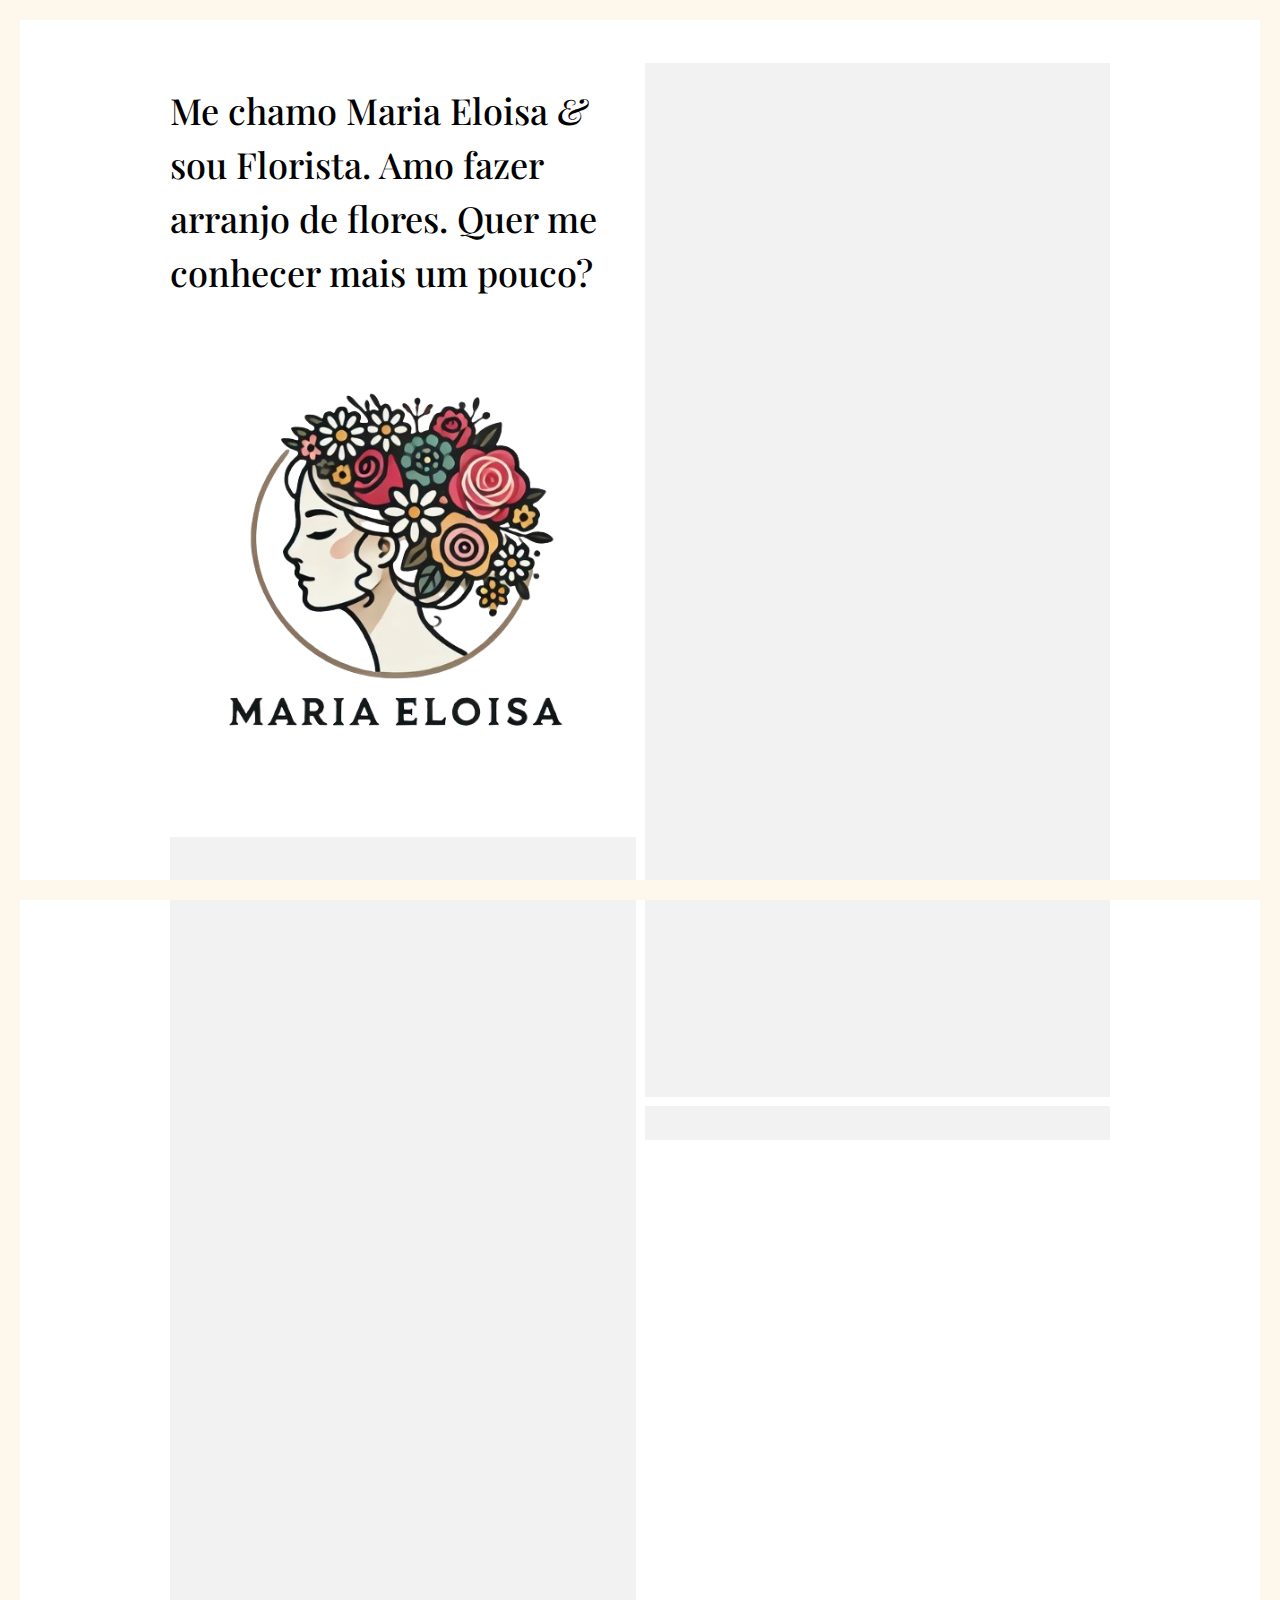
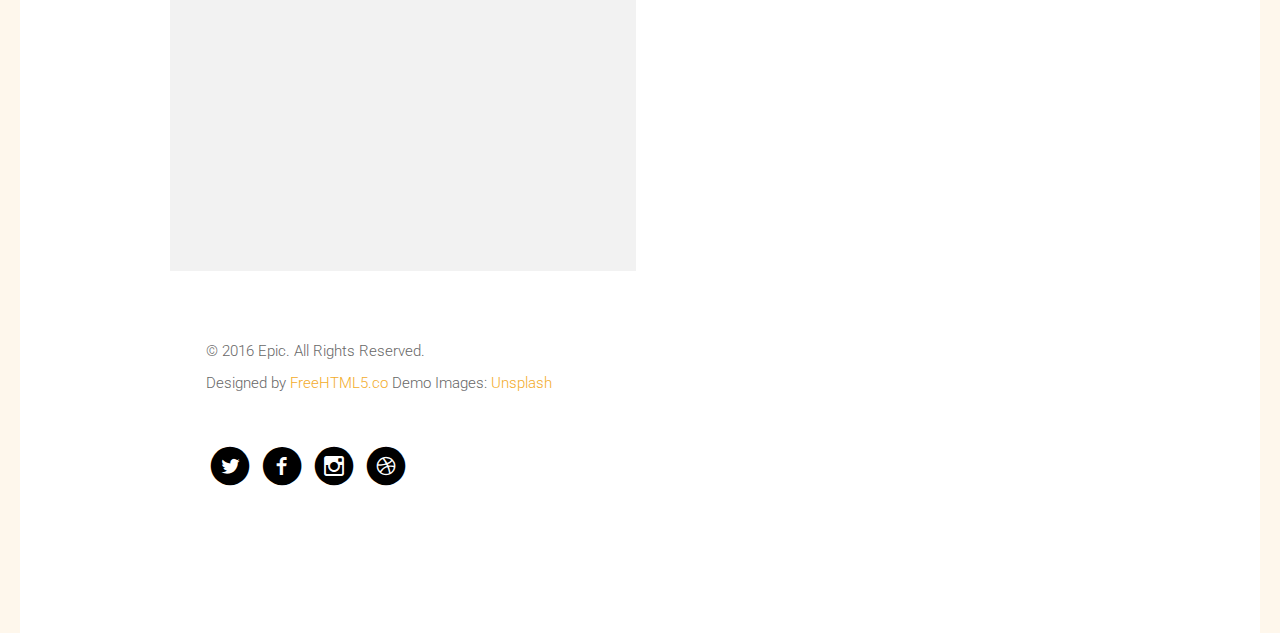
==== index.html @ 2a530ff5 "Projeto Flores - Aluna Maria Eloisa" ====
<!DOCTYPE html>
<!--[if lt IE 7]>      <html class="no-js lt-ie9 lt-ie8 lt-ie7"> <![endif]-->
<!--[if IE 7]>         <html class="no-js lt-ie9 lt-ie8"> <![endif]-->
<!--[if IE 8]>         <html class="no-js lt-ie9"> <![endif]-->
<!--[if gt IE 8]><!-->
<html class="no-js"> <!--<![endif]-->

<head>
	<meta charset="utf-8">
	<meta http-equiv="X-UA-Compatible" content="IE=edge">
	<title>Epic &mdash; Fully Responsive Free HTML5 Bootstrap Website Template by FREEHTML5.co</title>
	<meta name="viewport" content="width=device-width, initial-scale=1">
	<meta name="description" content="Free HTML5 Template by FREEHTML5.CO" />
	<meta name="keywords"
		content="free html5, free template, free bootstrap, website template, html5, css3, mobile first, responsive" />
	<meta name="author" content="FREEHTML5.CO" />

	<!-- 
	//////////////////////////////////////////////////////

	FREE HTML5 TEMPLATE 
	DESIGNED & DEVELOPED by FREEHTML5.CO
		
	Website: 		http://freehtml5.co/
	Email: 			info@freehtml5.co
	Twitter: 		http://twitter.com/fh5co
	Facebook: 		https://www.facebook.com/fh5co

	//////////////////////////////////////////////////////
	 -->

	<!-- Facebook and Twitter integration -->
	<meta property="og:title" content="" />
	<meta property="og:image" content="" />
	<meta property="og:url" content="" />
	<meta property="og:site_name" content="" />
	<meta property="og:description" content="" />
	<meta name="twitter:title" content="" />
	<meta name="twitter:image" content="" />
	<meta name="twitter:url" content="" />
	<meta name="twitter:card" content="" />

	<!-- Place favicon.ico and apple-touch-icon.png in the root directory -->
	<link rel="shortcut icon" href="favicon.ico">
	<!-- Google Fonts -->
	<link href='http://fonts.googleapis.com/css?family=Playfair+Display:400,700,400italic|Roboto:400,300,700'
		rel='stylesheet' type='text/css'>
	<!-- Animate -->
	<link rel="stylesheet" href="css/animate.css">
	<!-- Icomoon -->
	<link rel="stylesheet" href="css/icomoon.css">
	<!-- Bootstrap  -->
	<link rel="stylesheet" href="css/bootstrap.css">
	<!-- Magnific Popup -->
	<link rel="stylesheet" href="css/magnific-popup.css">

	<link rel="stylesheet" href="css/style.css">

	<!-- jQuery -->
	<script src="js/jquery.min.js"></script>
	<!-- jQuery Easing -->
	<script src="js/jquery.easing.1.3.js"></script>
	<!-- Bootstrap -->
	<script src="js/bootstrap.min.js"></script>
	<!-- Waypoints -->
	<script src="js/jquery.waypoints.min.js"></script>
	<!-- Magnific Popup -->
	<script src="js/jquery.magnific-popup.min.js"></script>

	<!-- Main JS -->
	<script src="js/main.js"></script>



	<!-- Modernizr JS -->
	<script src="js/modernizr-2.6.2.min.js"></script>
	<!-- FOR IE9 below -->
	<!--[if lt IE 9]>
	<script src="js/respond.min.js"></script>
	<![endif]-->

</head>

<body>

	<!-- Loader -->
	<div class="fh5co-loader"></div>


	<div id="fh5co-main" role="main">


		<div class="container">

			<div class="fh5co-grid">

				<div class="fh5co-col-1">
					<div class="fh5co-intro padding-right">
						<h1>Me chamo Maria Eloisa <em>&amp;</em> sou Florista. Amo fazer arranjo de flores. Quer me
							conhecer mais um pouco?</h1>
						<div class="LogoEloisa bg-black">
							<img src="images/Logo_Eloisa.png" alt="" srcset="">
						</div>
					</div>
					<div class="fh5co-item">
						<a href="single.html" class="transition animate-box">
							<img src="images/20241031_195140.jpg" alt="Free HTML5 Website Template by FreeHTML5.co">
							<div class="fh5co-item-text-wrap">
								<div class="fh5co-item-text">
									<h2>Flores</h2>
								</div>
							</div>
						</a>
					</div>
					<div id="fh5co-footer" class="padding-left">
						<p><small>&copy; 2016 Epic. All Rights Reserved. <br> Designed by <a href="http://freehtml5.co/"
									target="_blank">FreeHTML5.co</a> Demo Images: <a href="http://unsplash.com/"
									target="_blank">Unsplash</a></small></p>
						<ul class="fh5co-social">
							<li><a href="#"><i class="icon-twitter-with-circle"></i></a></li>
							<li><a href="#"><i class="icon-facebook-with-circle"></i></a></li>
							<li><a href="#"><i class="icon-instagram-with-circle"></i></a></li>
							<li><a href="#"><i class="icon-dribbble-with-circle"></i></a></li>
						</ul>
					</div>
				</div>
				<div class="fh5co-col-2">
					<div class="fh5co-item">
						<a href="about.html" class="transition animate-box">
							<img src="images/20241031_202328.jpg" alt="Free HTML5 Website Template by FreeHTML5.co">
							<div class="fh5co-item-text-wrap">
								<div class="fh5co-item-text">
									<h2>Sobre Mim</h2>
								</div>
							</div>
						</a>
					</div>
					<div class="fh5co-item">
						<a href="single.html" class="transition animate-box">
							<img src="images/20241031_194844.jpg" alt="Free HTML5 Website Template by FreeHTML5.co">
							<div class="fh5co-item-text-wrap">
								<div class="fh5co-item-text">
									<h2>Arranjos</h2>
								</div>
							</div>
						</a>

					</div>
				</div>
			</div>
		</div>

	</div>

</body>

</html>
---- css/icomoon.css ----
@font-face {
    font-family: 'icomoon';
    src:    url('../fonts/icomoon/icomoon.eot?85cwyn');
    src:    url('../fonts/icomoon/icomoon.eot?85cwyn#iefix') format('embedded-opentype'),
        url('../fonts/icomoon/icomoon.ttf?85cwyn') format('truetype'),
        url('../fonts/icomoon/icomoon.woff?85cwyn') format('woff'),
        url('../fonts/icomoon/icomoon.svg?85cwyn#icomoon') format('svg');
    font-weight: normal;
    font-style: normal;
}

[class^="icon-"], [class*=" icon-"] {
    /* use !important to prevent issues with browser extensions that change fonts */
    font-family: 'icomoon' !important;
    speak: none;
    font-style: normal;
    font-weight: normal;
    font-variant: normal;
    text-transform: none;
    line-height: 1;

    /* Better Font Rendering =========== */
    -webkit-font-smoothing: antialiased;
    -moz-osx-font-smoothing: grayscale;
}

.icon-add-to-list:before {
    content: "\e900";
}
.icon-classic-computer:before {
    content: "\e901";
}
.icon-controller-fast-backward:before {
    content: "\e902";
}
.icon-creative-commons-attribution:before {
    content: "\e903";
}
.icon-creative-commons-noderivs:before {
    content: "\e904";
}
.icon-creative-commons-noncommercial-eu:before {
    content: "\e905";
}
.icon-creative-commons-noncommercial-us:before {
    content: "\e906";
}
.icon-creative-commons-public-domain:before {
    content: "\e907";
}
.icon-creative-commons-remix:before {
    content: "\e908";
}
.icon-creative-commons-share:before {
    content: "\e909";
}
.icon-creative-commons-sharealike:before {
    content: "\e90a";
}
.icon-creative-commons:before {
    content: "\e90b";
}
.icon-document-landscape:before {
    content: "\e90c";
}
.icon-remove-user:before {
    content: "\e90d";
}
.icon-warning:before {
    content: "\e90e";
}
.icon-arrow-bold-down:before {
    content: "\e90f";
}
.icon-arrow-bold-left:before {
    content: "\e910";
}
.icon-arrow-bold-right:before {
    content: "\e911";
}
.icon-arrow-bold-up:before {
    content: "\e912";
}
.icon-arrow-down:before {
    content: "\e913";
}
.icon-arrow-left:before {
    content: "\e914";
}
.icon-arrow-long-down:before {
    content: "\e915";
}
.icon-arrow-long-left:before {
    content: "\e916";
}
.icon-arrow-long-right:before {
    content: "\e917";
}
.icon-arrow-long-up:before {
    content: "\e918";
}
.icon-arrow-right:before {
    content: "\e919";
}
.icon-arrow-up:before {
    content: "\e91a";
}
.icon-arrow-with-circle-down:before {
    content: "\e91b";
}
.icon-arrow-with-circle-left:before {
    content: "\e91c";
}
.icon-arrow-with-circle-right:before {
    content: "\e91d";
}
.icon-arrow-with-circle-up:before {
    content: "\e91e";
}
.icon-bookmark:before {
    content: "\e91f";
}
.icon-bookmarks:before {
    content: "\e920";
}
.icon-chevron-down:before {
    content: "\e921";
}
.icon-chevron-left:before {
    content: "\e922";
}
.icon-chevron-right:before {
    content: "\e923";
}
.icon-chevron-small-down:before {
    content: "\e924";
}
.icon-chevron-small-left:before {
    content: "\e925";
}
.icon-chevron-small-right:before {
    content: "\e926";
}
.icon-chevron-small-up:before {
    content: "\e927";
}
.icon-chevron-thin-down:before {
    content: "\e928";
}
.icon-chevron-thin-left:before {
    content: "\e929";
}
.icon-chevron-thin-right:before {
    content: "\e92a";
}
.icon-chevron-thin-up:before {
    content: "\e92b";
}
.icon-chevron-up:before {
    content: "\e92c";
}
.icon-chevron-with-circle-down:before {
    content: "\e92d";
}
.icon-chevron-with-circle-left:before {
    content: "\e92e";
}
.icon-chevron-with-circle-right:before {
    content: "\e92f";
}
.icon-chevron-with-circle-up:before {
    content: "\e930";
}
.icon-cloud:before {
    content: "\e931";
}
.icon-controller-fast-forward:before {
    content: "\e932";
}
.icon-controller-jump-to-start:before {
    content: "\e933";
}
.icon-controller-next:before {
    content: "\e934";
}
.icon-controller-paus:before {
    content: "\e935";
}
.icon-controller-play:before {
    content: "\e936";
}
.icon-controller-record:before {
    content: "\e937";
}
.icon-controller-stop:before {
    content: "\e938";
}
.icon-controller-volume:before {
    content: "\e939";
}
.icon-dot-single:before {
    content: "\e93a";
}
.icon-dots-three-horizontal:before {
    content: "\e93b";
}
.icon-dots-three-vertical:before {
    content: "\e93c";
}
.icon-dots-two-horizontal:before {
    content: "\e93d";
}
.icon-dots-two-vertical:before {
    content: "\e93e";
}
.icon-download:before {
    content: "\e93f";
}
.icon-emoji-flirt:before {
    content: "\e940";
}
.icon-flow-branch:before {
    content: "\e941";
}
.icon-flow-cascade:before {
    content: "\e942";
}
.icon-flow-line:before {
    content: "\e943";
}
.icon-flow-parallel:before {
    content: "\e944";
}
.icon-flow-tree:before {
    content: "\e945";
}
.icon-install:before {
    content: "\e946";
}
.icon-layers:before {
    content: "\e947";
}
.icon-open-book:before {
    content: "\e948";
}
.icon-resize-100:before {
    content: "\e949";
}
.icon-resize-full-screen:before {
    content: "\e94a";
}
.icon-save:before {
    content: "\e94b";
}
.icon-select-arrows:before {
    content: "\e94c";
}
.icon-sound-mute:before {
    content: "\e94d";
}
.icon-sound:before {
    content: "\e94e";
}
.icon-trash:before {
    content: "\e94f";
}
.icon-triangle-down:before {
    content: "\e950";
}
.icon-triangle-left:before {
    content: "\e951";
}
.icon-triangle-right:before {
    content: "\e952";
}
.icon-triangle-up:before {
    content: "\e953";
}
.icon-uninstall:before {
    content: "\e954";
}
.icon-upload-to-cloud:before {
    content: "\e955";
}
.icon-upload:before {
    content: "\e956";
}
.icon-add-user:before {
    content: "\e957";
}
.icon-address:before {
    content: "\e958";
}
.icon-adjust:before {
    content: "\e959";
}
.icon-air:before {
    content: "\e95a";
}
.icon-aircraft-landing:before {
    content: "\e95b";
}
.icon-aircraft-take-off:before {
    content: "\e95c";
}
.icon-aircraft:before {
    content: "\e95d";
}
.icon-align-bottom:before {
    content: "\e95e";
}
.icon-align-horizontal-middle:before {
    content: "\e95f";
}
.icon-align-left:before {
    content: "\e960";
}
.icon-align-right:before {
    content: "\e961";
}
.icon-align-top:before {
    content: "\e962";
}
.icon-align-vertical-middle:before {
    content: "\e963";
}
.icon-archive:before {
    content: "\e964";
}
.icon-area-graph:before {
    content: "\e965";
}
.icon-attachment:before {
    content: "\e966";
}
.icon-awareness-ribbon:before {
    content: "\e967";
}
.icon-back-in-time:before {
    content: "\e968";
}
.icon-back:before {
    content: "\e969";
}
.icon-bar-graph:before {
    content: "\e96a";
}
.icon-battery:before {
    content: "\e96b";
}
.icon-beamed-note:before {
    content: "\e96c";
}
.icon-bell:before {
    content: "\e96d";
}
.icon-blackboard:before {
    content: "\e96e";
}
.icon-block:before {
    content: "\e96f";
}
.icon-book:before {
    content: "\e970";
}
.icon-bowl:before {
    content: "\e971";
}
.icon-box:before {
    content: "\e972";
}
.icon-briefcase:before {
    content: "\e973";
}
.icon-browser:before {
    content: "\e974";
}
.icon-brush:before {
    content: "\e975";
}
.icon-bucket:before {
    content: "\e976";
}
.icon-cake:before {
    content: "\e977";
}
.icon-calculator:before {
    content: "\e978";
}
.icon-calendar:before {
    content: "\e979";
}
.icon-camera:before {
    content: "\e97a";
}
.icon-ccw:before {
    content: "\e97b";
}
.icon-chat:before {
    content: "\e97c";
}
.icon-check:before {
    content: "\e97d";
}
.icon-circle-with-cross:before {
    content: "\e97e";
}
.icon-circle-with-minus:before {
    content: "\e97f";
}
.icon-circle-with-plus:before {
    content: "\e980";
}
.icon-circle:before {
    content: "\e981";
}
.icon-circular-graph:before {
    content: "\e982";
}
.icon-clapperboard:before {
    content: "\e983";
}
.icon-clipboard:before {
    content: "\e984";
}
.icon-clock:before {
    content: "\e985";
}
.icon-code:before {
    content: "\e986";
}
.icon-cog:before {
    content: "\e987";
}
.icon-colours:before {
    content: "\e988";
}
.icon-compass:before {
    content: "\e989";
}
.icon-copy:before {
    content: "\e98a";
}
.icon-credit-card:before {
    content: "\e98b";
}
.icon-credit:before {
    content: "\e98c";
}
.icon-cross:before {
    content: "\e98d";
}
.icon-cup:before {
    content: "\e98e";
}
.icon-cw:before {
    content: "\e98f";
}
.icon-cycle:before {
    content: "\e990";
}
.icon-database:before {
    content: "\e991";
}
.icon-dial-pad:before {
    content: "\e992";
}
.icon-direction:before {
    content: "\e993";
}
.icon-document:before {
    content: "\e994";
}
.icon-documents:before {
    content: "\e995";
}
.icon-drink:before {
    content: "\e996";
}
.icon-drive:before {
    content: "\e997";
}
.icon-drop:before {
    content: "\e998";
}
.icon-edit:before {
    content: "\e999";
}
.icon-email:before {
    content: "\e99a";
}
.icon-emoji-happy:before {
    content: "\e99b";
}
.icon-emoji-neutral:before {
    content: "\e99c";
}
.icon-emoji-sad:before {
    content: "\e99d";
}
.icon-erase:before {
    content: "\e99e";
}
.icon-eraser:before {
    content: "\e99f";
}
.icon-export:before {
    content: "\e9a0";
}
.icon-eye:before {
    content: "\e9a1";
}
.icon-feather:before {
    content: "\e9a2";
}
.icon-flag:before {
    content: "\e9a3";
}
.icon-flash:before {
    content: "\e9a4";
}
.icon-flashlight:before {
    content: "\e9a5";
}
.icon-flat-brush:before {
    content: "\e9a6";
}
.icon-folder-images:before {
    content: "\e9a7";
}
.icon-folder-music:before {
    content: "\e9a8";
}
.icon-folder-video:before {
    content: "\e9a9";
}
.icon-folder:before {
    content: "\e9aa";
}
.icon-forward:before {
    content: "\e9ab";
}
.icon-funnel:before {
    content: "\e9ac";
}
.icon-game-controller:before {
    content: "\e9ad";
}
.icon-gauge:before {
    content: "\e9ae";
}
.icon-globe:before {
    content: "\e9af";
}
.icon-graduation-cap:before {
    content: "\e9b0";
}
.icon-grid:before {
    content: "\e9b1";
}
.icon-hair-cross:before {
    content: "\e9b2";
}
.icon-hand:before {
    content: "\e9b3";
}
.icon-heart-outlined:before {
    content: "\e9b4";
}
.icon-heart:before {
    content: "\e9b5";
}
.icon-help-with-circle:before {
    content: "\e9b6";
}
.icon-help:before {
    content: "\e9b7";
}
.icon-home:before {
    content: "\e9b8";
}
.icon-hour-glass:before {
    content: "\e9b9";
}
.icon-image-inverted:before {
    content: "\e9ba";
}
.icon-image:before {
    content: "\e9bb";
}
.icon-images:before {
    content: "\e9bc";
}
.icon-inbox:before {
    content: "\e9bd";
}
.icon-infinity:before {
    content: "\e9be";
}
.icon-info-with-circle:before {
    content: "\e9bf";
}
.icon-info:before {
    content: "\e9c0";
}
.icon-key:before {
    content: "\e9c1";
}
.icon-keyboard:before {
    content: "\e9c2";
}
.icon-lab-flask:before {
    content: "\e9c3";
}
.icon-landline:before {
    content: "\e9c4";
}
.icon-language:before {
    content: "\e9c5";
}
.icon-laptop:before {
    content: "\e9c6";
}
.icon-leaf:before {
    content: "\e9c7";
}
.icon-level-down:before {
    content: "\e9c8";
}
.icon-level-up:before {
    content: "\e9c9";
}
.icon-lifebuoy:before {
    content: "\e9ca";
}
.icon-light-bulb:before {
    content: "\e9cb";
}
.icon-light-down:before {
    content: "\e9cc";
}
.icon-light-up:before {
    content: "\e9cd";
}
.icon-line-graph:before {
    content: "\e9ce";
}
.icon-link:before {
    content: "\e9cf";
}
.icon-list:before {
    content: "\e9d0";
}
.icon-location-pin:before {
    content: "\e9d1";
}
.icon-location:before {
    content: "\e9d2";
}
.icon-lock-open:before {
    content: "\e9d3";
}
.icon-lock:before {
    content: "\e9d4";
}
.icon-log-out:before {
    content: "\e9d5";
}
.icon-login:before {
    content: "\e9d6";
}
.icon-loop:before {
    content: "\e9d7";
}
.icon-magnet:before {
    content: "\e9d8";
}
.icon-magnifying-glass:before {
    content: "\e9d9";
}
.icon-mail:before {
    content: "\e9da";
}
.icon-man:before {
    content: "\e9db";
}
.icon-map:before {
    content: "\e9dc";
}
.icon-mask:before {
    content: "\e9dd";
}
.icon-medal:before {
    content: "\e9de";
}
.icon-megaphone:before {
    content: "\e9df";
}
.icon-menu:before {
    content: "\e9e0";
}
.icon-message:before {
    content: "\e9e1";
}
.icon-mic:before {
    content: "\e9e2";
}
.icon-minus:before {
    content: "\e9e3";
}
.icon-mobile:before {
    content: "\e9e4";
}
.icon-modern-mic:before {
    content: "\e9e5";
}
.icon-moon:before {
    content: "\e9e6";
}
.icon-mouse:before {
    content: "\e9e7";
}
.icon-music:before {
    content: "\e9e8";
}
.icon-network:before {
    content: "\e9e9";
}
.icon-new-message:before {
    content: "\e9ea";
}
.icon-new:before {
    content: "\e9eb";
}
.icon-news:before {
    content: "\e9ec";
}
.icon-note:before {
    content: "\e9ed";
}
.icon-notification:before {
    content: "\e9ee";
}
.icon-old-mobile:before {
    content: "\e9ef";
}
.icon-old-phone:before {
    content: "\e9f0";
}
.icon-palette:before {
    content: "\e9f1";
}
.icon-paper-plane:before {
    content: "\e9f2";
}
.icon-pencil:before {
    content: "\e9f3";
}
.icon-phone:before {
    content: "\e9f4";
}
.icon-pie-chart:before {
    content: "\e9f5";
}
.icon-pin:before {
    content: "\e9f6";
}
.icon-plus:before {
    content: "\e9f7";
}
.icon-popup:before {
    content: "\e9f8";
}
.icon-power-plug:before {
    content: "\e9f9";
}
.icon-price-ribbon:before {
    content: "\e9fa";
}
.icon-price-tag:before {
    content: "\e9fb";
}
.icon-print:before {
    content: "\e9fc";
}
.icon-progress-empty:before {
    content: "\e9fd";
}
.icon-progress-full:before {
    content: "\e9fe";
}
.icon-progress-one:before {
    content: "\e9ff";
}
.icon-progress-two:before {
    content: "\ea00";
}
.icon-publish:before {
    content: "\ea01";
}
.icon-quote:before {
    content: "\ea02";
}
.icon-radio:before {
    content: "\ea03";
}
.icon-reply-all:before {
    content: "\ea04";
}
.icon-reply:before {
    content: "\ea05";
}
.icon-retweet:before {
    content: "\ea06";
}
.icon-rocket:before {
    content: "\ea07";
}
.icon-round-brush:before {
    content: "\ea08";
}
.icon-rss:before {
    content: "\ea09";
}
.icon-ruler:before {
    content: "\ea0a";
}
.icon-scissors:before {
    content: "\ea0b";
}
.icon-share-alternitive:before {
    content: "\ea0c";
}
.icon-share:before {
    content: "\ea0d";
}
.icon-shareable:before {
    content: "\ea0e";
}
.icon-shield:before {
    content: "\ea0f";
}
.icon-shop:before {
    content: "\ea10";
}
.icon-shopping-bag:before {
    content: "\ea11";
}
.icon-shopping-basket:before {
    content: "\ea12";
}
.icon-shopping-cart:before {
    content: "\ea13";
}
.icon-shuffle:before {
    content: "\ea14";
}
.icon-signal:before {
    content: "\ea15";
}
.icon-sound-mix:before {
    content: "\ea16";
}
.icon-sports-club:before {
    content: "\ea17";
}
.icon-spreadsheet:before {
    content: "\ea18";
}
.icon-squared-cross:before {
    content: "\ea19";
}
.icon-squared-minus:before {
    content: "\ea1a";
}
.icon-squared-plus:before {
    content: "\ea1b";
}
.icon-star-outlined:before {
    content: "\ea1c";
}
.icon-star:before {
    content: "\ea1d";
}
.icon-stopwatch:before {
    content: "\ea1e";
}
.icon-suitcase:before {
    content: "\ea1f";
}
.icon-swap:before {
    content: "\ea20";
}
.icon-sweden:before {
    content: "\ea21";
}
.icon-switch:before {
    content: "\ea22";
}
.icon-tablet:before {
    content: "\ea23";
}
.icon-tag:before {
    content: "\ea24";
}
.icon-text-document-inverted:before {
    content: "\ea25";
}
.icon-text-document:before {
    content: "\ea26";
}
.icon-text:before {
    content: "\ea27";
}
.icon-thermometer:before {
    content: "\ea28";
}
.icon-thumbs-down:before {
    content: "\ea29";
}
.icon-thumbs-up:before {
    content: "\ea2a";
}
.icon-thunder-cloud:before {
    content: "\ea2b";
}
.icon-ticket:before {
    content: "\ea2c";
}
.icon-time-slot:before {
    content: "\ea2d";
}
.icon-tools:before {
    content: "\ea2e";
}
.icon-traffic-cone:before {
    content: "\ea2f";
}
.icon-tree:before {
    content: "\ea30";
}
.icon-trophy:before {
    content: "\ea31";
}
.icon-tv:before {
    content: "\ea32";
}
.icon-typing:before {
    content: "\ea33";
}
.icon-unread:before {
    content: "\ea34";
}
.icon-untag:before {
    content: "\ea35";
}
.icon-user:before {
    content: "\ea36";
}
.icon-users:before {
    content: "\ea37";
}
.icon-v-card:before {
    content: "\ea38";
}
.icon-video:before {
    content: "\ea39";
}
.icon-vinyl:before {
    content: "\ea3a";
}
.icon-voicemail:before {
    content: "\ea3b";
}
.icon-wallet:before {
    content: "\ea3c";
}
.icon-water:before {
    content: "\ea3d";
}
.icon-px-with-circle:before {
    content: "\ea3e";
}
.icon-px:before {
    content: "\ea3f";
}
.icon-basecamp:before {
    content: "\ea40";
}
.icon-behance:before {
    content: "\ea41";
}
.icon-creative-cloud:before {
    content: "\ea42";
}
.icon-dropbox:before {
    content: "\ea43";
}
.icon-evernote:before {
    content: "\ea44";
}
.icon-flattr:before {
    content: "\ea45";
}
.icon-foursquare:before {
    content: "\ea46";
}
.icon-google-drive:before {
    content: "\ea47";
}
.icon-google-hangouts:before {
    content: "\ea48";
}
.icon-grooveshark:before {
    content: "\ea49";
}
.icon-icloud:before {
    content: "\ea4a";
}
.icon-mixi:before {
    content: "\ea4b";
}
.icon-onedrive:before {
    content: "\ea4c";
}
.icon-paypal:before {
    content: "\ea4d";
}
.icon-picasa:before {
    content: "\ea4e";
}
.icon-qq:before {
    content: "\ea4f";
}
.icon-rdio-with-circle:before {
    content: "\ea50";
}
.icon-renren:before {
    content: "\ea51";
}
.icon-scribd:before {
    content: "\ea52";
}
.icon-sina-weibo:before {
    content: "\ea53";
}
.icon-skype-with-circle:before {
    content: "\ea54";
}
.icon-skype:before {
    content: "\ea55";
}
.icon-slideshare:before {
    content: "\ea56";
}
.icon-smashing:before {
    content: "\ea57";
}
.icon-soundcloud:before {
    content: "\ea58";
}
.icon-spotify-with-circle:before {
    content: "\ea59";
}
.icon-spotify:before {
    content: "\ea5a";
}
.icon-swarm:before {
    content: "\ea5b";
}
.icon-vine-with-circle:before {
    content: "\ea5c";
}
.icon-vine:before {
    content: "\ea5d";
}
.icon-vk-alternitive:before {
    content: "\ea5e";
}
.icon-vk-with-circle:before {
    content: "\ea5f";
}
.icon-vk:before {
    content: "\ea60";
}
.icon-xing-with-circle:before {
    content: "\ea61";
}
.icon-xing:before {
    content: "\ea62";
}
.icon-yelp:before {
    content: "\ea63";
}
.icon-dribbble-with-circle:before {
    content: "\ea64";
}
.icon-dribbble:before {
    content: "\ea65";
}
.icon-facebook-with-circle:before {
    content: "\ea66";
}
.icon-facebook:before {
    content: "\ea67";
}
.icon-flickr-with-circle:before {
    content: "\ea68";
}
.icon-flickr:before {
    content: "\ea69";
}
.icon-github-with-circle:before {
    content: "\ea6a";
}
.icon-github:before {
    content: "\ea6b";
}
.icon-google-with-circle:before {
    content: "\ea6c";
}
.icon-google:before {
    content: "\ea6d";
}
.icon-instagram-with-circle:before {
    content: "\ea6e";
}
.icon-instagram:before {
    content: "\ea6f";
}
.icon-lastfm-with-circle:before {
    content: "\ea70";
}
.icon-lastfm:before {
    content: "\ea71";
}
.icon-linkedin-with-circle:before {
    content: "\ea72";
}
.icon-linkedin:before {
    content: "\ea73";
}
.icon-pinterest-with-circle:before {
    content: "\ea74";
}
.icon-pinterest:before {
    content: "\ea75";
}
.icon-rdio:before {
    content: "\ea76";
}
.icon-stumbleupon-with-circle:before {
    content: "\ea77";
}
.icon-stumbleupon:before {
    content: "\ea78";
}
.icon-tumblr-with-circle:before {
    content: "\ea79";
}
.icon-tumblr:before {
    content: "\ea7a";
}
.icon-twitter-with-circle:before {
    content: "\ea7b";
}
.icon-twitter:before {
    content: "\ea7c";
}
.icon-vimeo-with-circle:before {
    content: "\ea7d";
}
.icon-vimeo:before {
    content: "\ea7e";
}
.icon-youtube-with-circle:before {
    content: "\ea7f";
}
.icon-youtube:before {
    content: "\ea80";
}
.icon-eye3:before {
    content: "\e000";
}
.icon-paper-clip:before {
    content: "\e001";
}
.icon-mail2:before {
    content: "\e002";
}
.icon-toggle:before {
    content: "\e003";
}
.icon-layout:before {
    content: "\e004";
}
.icon-link2:before {
    content: "\e005";
}
.icon-bell3:before {
    content: "\e006";
}
.icon-lock2:before {
    content: "\e007";
}
.icon-unlock:before {
    content: "\e008";
}
.icon-ribbon:before {
    content: "\e009";
}
.icon-image3:before {
    content: "\e010";
}
.icon-signal2:before {
    content: "\e011";
}
.icon-target2:before {
    content: "\e012";
}
.icon-clipboard2:before {
    content: "\e013";
}
.icon-clock3:before {
    content: "\e014";
}
.icon-watch:before {
    content: "\e015";
}
.icon-air-play:before {
    content: "\e016";
}
.icon-camera3:before {
    content: "\e017";
}
.icon-video2:before {
    content: "\e018";
}
.icon-disc:before {
    content: "\e019";
}
.icon-printer2:before {
    content: "\e020";
}
.icon-monitor2:before {
    content: "\e021";
}
.icon-server:before {
    content: "\e022";
}
.icon-cog3:before {
    content: "\e023";
}
.icon-heart3:before {
    content: "\e024";
}
.icon-paragraph:before {
    content: "\e025";
}
.icon-align-justify:before {
    content: "\e026";
}
.icon-align-left2:before {
    content: "\e027";
}
.icon-align-center:before {
    content: "\e028";
}
.icon-align-right2:before {
    content: "\e029";
}
.icon-book3:before {
    content: "\e030";
}
.icon-layers2:before {
    content: "\e031";
}
.icon-stack:before {
    content: "\e032";
}
.icon-stack-2:before {
    content: "\e033";
}
.icon-paper:before {
    content: "\e034";
}
.icon-paper-stack:before {
    content: "\e035";
}
.icon-search2:before {
    content: "\e036";
}
.icon-zoom-in:before {
    content: "\e037";
}
.icon-zoom-out:before {
    content: "\e038";
}
.icon-reply3:before {
    content: "\e039";
}
.icon-circle-plus:before {
    content: "\e040";
}
.icon-circle-minus:before {
    content: "\e041";
}
.icon-circle-check:before {
    content: "\e042";
}
.icon-circle-cross:before {
    content: "\e043";
}
.icon-square-plus:before {
    content: "\e044";
}
.icon-square-minus:before {
    content: "\e045";
}
.icon-square-check:before {
    content: "\e046";
}
.icon-square-cross:before {
    content: "\e047";
}
.icon-microphone2:before {
    content: "\e048";
}
.icon-record:before {
    content: "\e049";
}
.icon-skip-back:before {
    content: "\e050";
}
.icon-rewind:before {
    content: "\e051";
}
.icon-play2:before {
    content: "\e052";
}
.icon-pause:before {
    content: "\e053";
}
.icon-stop:before {
    content: "\e054";
}
.icon-fast-forward2:before {
    content: "\e055";
}
.icon-skip-forward:before {
    content: "\e056";
}
.icon-shuffle2:before {
    content: "\e057";
}
.icon-repeat:before {
    content: "\e058";
}
.icon-folder3:before {
    content: "\e059";
}
.icon-umbrella:before {
    content: "\e060";
}
.icon-moon3:before {
    content: "\e061";
}
.icon-thermometer2:before {
    content: "\e062";
}
.icon-drop2:before {
    content: "\e063";
}
.icon-sun2:before {
    content: "\e064";
}
.icon-cloud3:before {
    content: "\e065";
}
.icon-cloud-upload:before {
    content: "\e066";
}
.icon-cloud-download:before {
    content: "\e067";
}
.icon-upload3:before {
    content: "\e068";
}
.icon-download3:before {
    content: "\e069";
}
.icon-location3:before {
    content: "\e070";
}
.icon-location-2:before {
    content: "\e071";
}
.icon-map2:before {
    content: "\e072";
}
.icon-battery2:before {
    content: "\e073";
}
.icon-head:before {
    content: "\e074";
}
.icon-briefcase2:before {
    content: "\e075";
}
.icon-speech-bubble:before {
    content: "\e076";
}
.icon-anchor:before {
    content: "\e077";
}
.icon-globe2:before {
    content: "\e078";
}
.icon-box3:before {
    content: "\e079";
}
.icon-reload:before {
    content: "\e080";
}
.icon-share2:before {
    content: "\e081";
}
.icon-marquee:before {
    content: "\e082";
}
.icon-marquee-plus:before {
    content: "\e083";
}
.icon-marquee-minus:before {
    content: "\e084";
}
.icon-tag3:before {
    content: "\e085";
}
.icon-power:before {
    content: "\e086";
}
.icon-command:before {
    content: "\e087";
}
.icon-alt:before {
    content: "\e088";
}
.icon-esc:before {
    content: "\e089";
}
.icon-bar-graph2:before {
    content: "\e090";
}
.icon-bar-graph-2:before {
    content: "\e091";
}
.icon-pie-graph:before {
    content: "\e092";
}
.icon-star2:before {
    content: "\e093";
}
.icon-arrow-left2:before {
    content: "\e094";
}
.icon-arrow-right2:before {
    content: "\e095";
}
.icon-arrow-up2:before {
    content: "\e096";
}
.icon-arrow-down2:before {
    content: "\e097";
}
.icon-volume:before {
    content: "\e098";
}
.icon-mute:before {
    content: "\e099";
}
.icon-content-right:before {
    content: "\e100";
}
.icon-content-left:before {
    content: "\e101";
}
.icon-grid2:before {
    content: "\e102";
}
.icon-grid-2:before {
    content: "\e103";
}
.icon-columns:before {
    content: "\e104";
}
.icon-loader:before {
    content: "\e105";
}
.icon-bag:before {
    content: "\e106";
}
.icon-ban:before {
    content: "\e107";
}
.icon-flag3:before {
    content: "\e108";
}
.icon-trash3:before {
    content: "\e109";
}
.icon-expand:before {
    content: "\e110";
}
.icon-contract:before {
    content: "\e111";
}
.icon-maximize:before {
    content: "\e112";
}
.icon-minimize:before {
    content: "\e113";
}
.icon-plus3:before {
    content: "\e114";
}
.icon-minus2:before {
    content: "\e115";
}
.icon-check2:before {
    content: "\e116";
}
.icon-cross3:before {
    content: "\e117";
}
.icon-move:before {
    content: "\e118";
}
.icon-delete:before {
    content: "\e119";
}
.icon-menu2:before {
    content: "\e120";
}
.icon-archive2:before {
    content: "\e121";
}
.icon-inbox2:before {
    content: "\e122";
}
.icon-outbox:before {
    content: "\e123";
}
.icon-file:before {
    content: "\e124";
}
.icon-file-add:before {
    content: "\e125";
}
.icon-file-subtract:before {
    content: "\e126";
}
.icon-help2:before {
    content: "\e127";
}
.icon-open:before {
    content: "\e128";
}
.icon-ellipsis:before {
    content: "\e129";
}
---- css/style.css ----
@font-face {
  font-family: 'icomoon';
  src: url("../fonts/icomoon/icomoon.eot?srf3rx");
  src: url("../fonts/icomoon/icomoon.eot?srf3rx#iefix") format("embedded-opentype"), url("../fonts/icomoon/icomoon.ttf?srf3rx") format("truetype"), url("../fonts/icomoon/icomoon.woff?srf3rx") format("woff"), url("../fonts/icomoon/icomoon.svg?srf3rx#icomoon") format("svg");
  font-weight: normal;
  font-style: normal;
}
html, body {
  background: #fff;
}

body {
  font-family: "Roboto", arial, sans-serif;
  font-size: 18px;
  font-weight: 300;
  line-height: 1.8;
  color: #676767;
}
body.fh5co-overflow {
  overflow-x: auto;
}

body:before, body:after {
  content: "";
  position: fixed;
  background: #fef7ec;
  left: 0;
  right: 0;
  height: 20px;
  z-index: 1002;
}
@media screen and (max-width: 768px) {
  body:before, body:after {
    display: none;
  }
}

body:before {
  top: 0;
}

body:after {
  bottom: 0;
}

body {
  border-left: 20px solid #fef7ec;
  border-right: 20px solid #fef7ec;
}
@media screen and (max-width: 768px) {
  body {
    border-left: 0;
    border-right: 0;
  }
}

::-webkit-selection {
  color: #fff;
  background: #f7c873;
}

::-moz-selection {
  color: #fff;
  background: #f7c873;
}

::selection {
  color: #fff;
  background: #f7c873;
}

a {
  color: #f7c873;
  -webkit-transition: 0.5s;
  -o-transition: 0.5s;
  transition: 0.5s;
  color: #f3ac2b;
}
a:hover, a:focus, a:active {
  color: #de930d;
  outline: none;
  text-decoration: none;
}

h1, h2, h3, h4, h5, h6 {
  font-family: "Playfair Display", times, serif;
  color: #000;
  margin-bottom: 1.5em;
  clear: both;
}

p {
  margin-bottom: 2em;
}

.btn {
  margin-right: 4px;
  margin-bottom: 4px;
  font-family: "Playfair Display", times, serif;
  font-size: 12px;
  letter-spacing: 2px;
  text-transform: uppercase;
  font-weight: 700;
  -webkit-border-radius: 4px;
  -moz-border-radius: 4px;
  -ms-border-radius: 4px;
  border-radius: 4px;
  -webkit-transition: 0.5s;
  -o-transition: 0.5s;
  transition: 0.5s;
}
.btn.btn-md {
  padding: 10px 20px !important;
}
.btn.btn-lg {
  padding: 18px 36px !important;
}
.btn:hover, .btn:active, .btn:focus {
  box-shadow: none !important;
  outline: none !important;
}

.btn-primary {
  background: #f7c873;
  color: #fff;
  border: 2px solid #f7c873;
}
.btn-primary:hover, .btn-primary:focus, .btn-primary:active {
  background: #f6bf5b !important;
  border-color: #f6bf5b !important;
}
.btn-primary.btn-outline {
  background: transparent;
  color: #f7c873;
  border: 2px solid #f7c873;
}
.btn-primary.btn-outline:hover, .btn-primary.btn-outline:focus, .btn-primary.btn-outline:active {
  background: #f7c873;
  color: #fff;
}

.btn-success {
  background: #58ca7e;
  color: #fff;
  border: 2px solid #58ca7e;
}
.btn-success:hover, .btn-success:focus, .btn-success:active {
  background: #45c46f !important;
  border-color: #45c46f !important;
}
.btn-success.btn-outline {
  background: transparent;
  color: #58ca7e;
  border: 2px solid #58ca7e;
}
.btn-success.btn-outline:hover, .btn-success.btn-outline:focus, .btn-success.btn-outline:active {
  background: #58ca7e;
  color: #fff;
}

.btn-info {
  background: #1784fb;
  color: #fff;
  border: 2px solid #1784fb;
}
.btn-info:hover, .btn-info:focus, .btn-info:active {
  background: #0477f4 !important;
  border-color: #0477f4 !important;
}
.btn-info.btn-outline {
  background: transparent;
  color: #1784fb;
  border: 2px solid #1784fb;
}
.btn-info.btn-outline:hover, .btn-info.btn-outline:focus, .btn-info.btn-outline:active {
  background: #1784fb;
  color: #fff;
}

.btn-warning {
  background: #fed330;
  color: #fff;
  border: 2px solid #fed330;
}
.btn-warning:hover, .btn-warning:focus, .btn-warning:active {
  background: #fece17 !important;
  border-color: #fece17 !important;
}
.btn-warning.btn-outline {
  background: transparent;
  color: #fed330;
  border: 2px solid #fed330;
}
.btn-warning.btn-outline:hover, .btn-warning.btn-outline:focus, .btn-warning.btn-outline:active {
  background: #fed330;
  color: #fff;
}

.btn-danger {
  background: #fb4f59;
  color: #fff;
  border: 2px solid #fb4f59;
}
.btn-danger:hover, .btn-danger:focus, .btn-danger:active {
  background: #fa3641 !important;
  border-color: #fa3641 !important;
}
.btn-danger.btn-outline {
  background: transparent;
  color: #fb4f59;
  border: 2px solid #fb4f59;
}
.btn-danger.btn-outline:hover, .btn-danger.btn-outline:focus, .btn-danger.btn-outline:active {
  background: #fb4f59;
  color: #fff;
}

.btn-outline {
  background: none;
  border: 2px solid gray;
  font-size: 12px;
  letter-spacing: 2px;
  text-transform: uppercase;
  -webkit-transition: 0.3s;
  -o-transition: 0.3s;
  transition: 0.3s;
}
.btn-outline:hover, .btn-outline:focus, .btn-outline:active {
  box-shadow: none;
}

.form-control {
  box-shadow: none;
  background: transparent;
  border: 2px solid rgba(0, 0, 0, 0.1);
  height: 54px;
  font-size: 18px;
  font-weight: 300;
}
.form-control:active, .form-control:focus {
  outline: none;
  box-shadow: none;
  border-color: #f7c873;
}

#fh5co-logo {
  padding-top: 3.5em;
  text-align: center;
}
#fh5co-logo > a {
  position: relative;
  display: block;
  font-size: 50px;
  text-align: center;
  width: 200px;
  margin: 0 auto;
  height: 50px;
}
#fh5co-logo > a i, #fh5co-logo > a em {
  position: absolute;
  top: 0;
  left: 0;
  width: 200px;
  text-align: center;
  display: block;
  -webkit-transition: 0.5s;
  -o-transition: 0.5s;
  transition: 0.5s;
}
#fh5co-logo > a em {
  opacity: 0;
  visibility: hidden;
  font-size: 26px;
  top: 2px;
  font-family: "Playfair Display", times, serif;
}
#fh5co-logo > a:hover i {
  opacity: 0;
  visibility: hidden;
}
#fh5co-logo > a:hover em {
  opacity: 1;
  visibility: visible;
}

#fh5co-main {
  padding: 3.5em 0 7em 0;
}
@media screen and (max-width: 768px) {
  #fh5co-main {
    padding: 2em 0;
  }
}
#fh5co-main > .container {
  position: relative;
}

.fh5co-heading {
  margin-bottom: 1.5em;
}
.fh5co-heading.padding-right {
  padding-right: 1em;
}
@media screen and (max-width: 768px) {
  .fh5co-heading.padding-right {
    padding-right: 0em;
  }
}

.fh5co-intro {
  margin-bottom: 2em;
}
.fh5co-intro.padding-right {
  padding-right: 1em;
}
@media screen and (max-width: 768px) {
  .fh5co-intro.padding-right {
    padding-right: 0em;
  }
}
.fh5co-intro h1 {
  line-height: 1.5;
}
@media screen and (max-width: 768px) {
  .fh5co-intro h1 {
    font-size: 20px;
  }
}
.fh5co-intro h1 a {
  font-size: 20px;
}

.fh5co-img {
  position: relative;
  background: #f2f2f2;
  float: left;
  width: 100%;
}

.fh5co-grid {
  position: relative;
}
.fh5co-grid .fh5co-col-1,
.fh5co-grid .fh5co-col-2 {
  width: 50%;
}
@media screen and (max-width: 480px) {
  .fh5co-grid .fh5co-col-1,
  .fh5co-grid .fh5co-col-2 {
    width: 100%;
  }
}
.fh5co-grid .fh5co-col-1.margintop,
.fh5co-grid .fh5co-col-2.margintop {
  margin-top: 29%;
}
.fh5co-grid .fh5co-col-1 img,
.fh5co-grid .fh5co-col-2 img {
  max-width: 100%;
}
.fh5co-grid .fh5co-col-1 .fh5co-item,
.fh5co-grid .fh5co-col-2 .fh5co-item {
  margin-bottom: .5em;
  float: center;
  width: 100%;
  position: relative;
  background: #f2f2f2;
}
.fh5co-grid .fh5co-col-1 .fh5co-item a,
.fh5co-grid .fh5co-col-2 .fh5co-item a {
  position: relative;
  display: block;
  overflow: hidden;
}
.fh5co-grid .fh5co-col-1 .fh5co-item a.image-popup h2,
.fh5co-grid .fh5co-col-2 .fh5co-item a.image-popup h2 {
  opacity: 0;
  visibility: hidden;
  -webkit-transition: 0.9s;
  -o-transition: 0.9s;
  transition: 0.9s;
}
.fh5co-grid .fh5co-col-1 .fh5co-item a .fh5co-item-text-wrap,
.fh5co-grid .fh5co-col-2 .fh5co-item a .fh5co-item-text-wrap {
  position: absolute;
  top: 0;
  left: 0;
  right: 0;
  bottom: 0;
  background: rgba(0, 0, 0, 0.5);
  -webkit-transition: 0.9s;
  -o-transition: 0.9s;
  transition: 0.9s;
}
.fh5co-grid .fh5co-col-1 .fh5co-item a .fh5co-item-text,
.fh5co-grid .fh5co-col-2 .fh5co-item a .fh5co-item-text {
  position: absolute;
  z-index: 99;
  text-align: center;
  top: 50%;
  width: 100%;
  vertical-align: middle;
  margin-top: -18px;
}
@media screen and (max-width: 768px) {
  .fh5co-grid .fh5co-col-1 .fh5co-item a .fh5co-item-text,
  .fh5co-grid .fh5co-col-2 .fh5co-item a .fh5co-item-text {
    margin-top: -12px;
  }
}
.fh5co-grid .fh5co-col-1 .fh5co-item a .fh5co-item-text h2,
.fh5co-grid .fh5co-col-2 .fh5co-item a .fh5co-item-text h2 {
  margin: 0;
  padding: 0;
  color: #fff;
  font-family: "Roboto", arial, sans-serif;
  font-size: 30px;
}
@media screen and (max-width: 768px) {
  .fh5co-grid .fh5co-col-1 .fh5co-item a .fh5co-item-text h2,
  .fh5co-grid .fh5co-col-2 .fh5co-item a .fh5co-item-text h2 {
    font-size: 20px;
  }
}
.fh5co-grid .fh5co-col-1 .fh5co-item a img,
.fh5co-grid .fh5co-col-2 .fh5co-item a img {
  -webkit-transform: scale(1.2);
  -moz-transform: scale(1.2);
  -ms-transform: scale(1.2);
  -o-transform: scale(1.2);
  transform: scale(1.2);
  -webkit-transition: 0.9s;
  -o-transition: 0.9s;
  transition: 0.9s;
}
.fh5co-grid .fh5co-col-1 .fh5co-item a:hover img,
.fh5co-grid .fh5co-col-2 .fh5co-item a:hover img {
  -webkit-transform: scale(1);
  -moz-transform: scale(1);
  -ms-transform: scale(1);
  -o-transform: scale(1);
  transform: scale(1);
}
.fh5co-grid .fh5co-col-1 .fh5co-item a:hover .fh5co-item-text-wrap,
.fh5co-grid .fh5co-col-2 .fh5co-item a:hover .fh5co-item-text-wrap {
  background: rgba(0, 0, 0, 0.2);
}
.fh5co-grid .fh5co-col-1 .fh5co-item a.image-popup:hover h2,
.fh5co-grid .fh5co-col-2 .fh5co-item a.image-popup:hover h2 {
  opacity: 1;
  visibility: visible;
}
.fh5co-grid .fh5co-col-1 {
  float: left;
  padding-right: .25em;
}
@media screen and (max-width: 480px) {
  .fh5co-grid .fh5co-col-1 {
    padding-right: 0em;
  }
}
.fh5co-grid .fh5co-col-2 {
  float: right;
  padding-left: .25em;
}
@media screen and (max-width: 480px) {
  .fh5co-grid .fh5co-col-2 {
    padding-left: 0em;
  }
}

.mfp-with-zoom .mfp-container,
.mfp-with-zoom.mfp-bg {
  opacity: 0;
  -webkit-backface-visibility: hidden;
  /* ideally, transition speed should match zoom duration */
  -webkit-transition: all 0.3s ease-out;
  -moz-transition: all 0.3s ease-out;
  -o-transition: all 0.3s ease-out;
  transition: all 0.3s ease-out;
}

.mfp-with-zoom.mfp-ready .mfp-container {
  opacity: 1;
}

.mfp-with-zoom.mfp-ready.mfp-bg {
  opacity: 0.8;
}

.mfp-with-zoom.mfp-removing .mfp-container,
.mfp-with-zoom.mfp-removing.mfp-bg {
  opacity: 0;
}

.fh5co-social-wrap {
  padding: 0em 0 0 0;
  float: left;
}

.fh5co-social {
  padding: 0;
  margin: 30px 0 0 0;
  position: relative;
}
.fh5co-social li {
  padding: 0;
  margin: 0;
  list-style: none;
  display: inline;
}
.fh5co-social li a {
  font-size: 40px;
  padding: 4px;
  color: #000;
  -webkit-transition: 0.5s;
  -o-transition: 0.5s;
  transition: 0.5s;
}
@media screen and (max-width: 768px) {
  .fh5co-social li a {
    font-size: 26px;
  }
}
.fh5co-social li a:hover {
  color: #f3ac2b;
}

figure {
  margin-bottom: 1.5em;
}
figure figcaption {
  padding-top: 15px;
  font-size: 14px;
  color: #999999;
}

#fh5co-footer {
  padding: 3em 0 0 0em;
  float: left;
}
#fh5co-footer.padding-left {
  padding-left: 2em;
}
@media screen and (max-width: 480px) {
  #fh5co-footer.padding-left {
    padding-left: 0em;
  }
}
@media screen and (max-width: 480px) {
  #fh5co-footer {
    padding: 2em 0 0 0;
  }
}

.js .animate-box {
  opacity: 0;
}

@media screen and (max-width: 480px) {
  .col-xxs-12 {
    width: 100%;
    float: none;
  }
}
.no-js #loader {
  display: none;
}

.js #loader {
  display: block;
  position: absolute;
  left: 100px;
  top: 0;
}

.fh5co-loader {
  position: fixed;
  left: 0px;
  top: 0px;
  width: 100%;
  height: 100%;
  z-index: 9999;
  background: url(../images/hourglass.svg) center no-repeat #ffffff;
}

/*# sourceMappingURL=style.css.map */
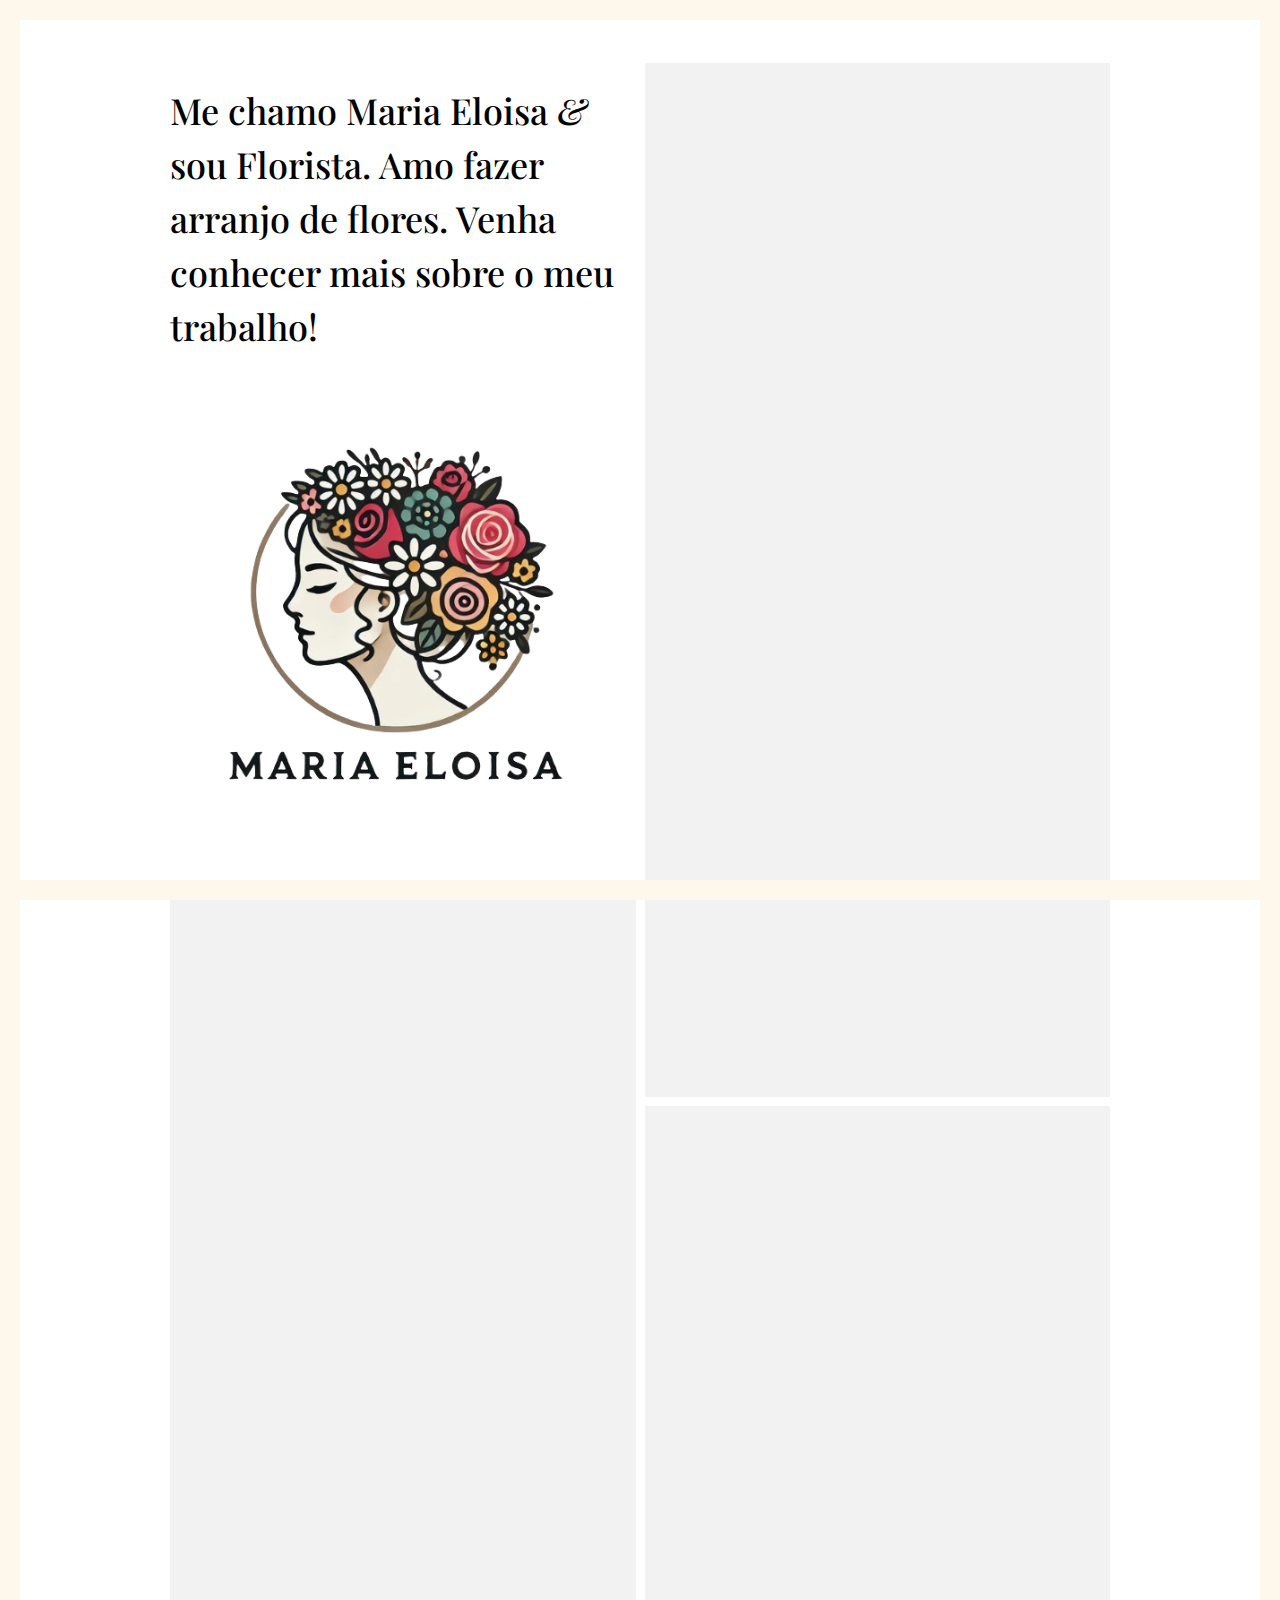
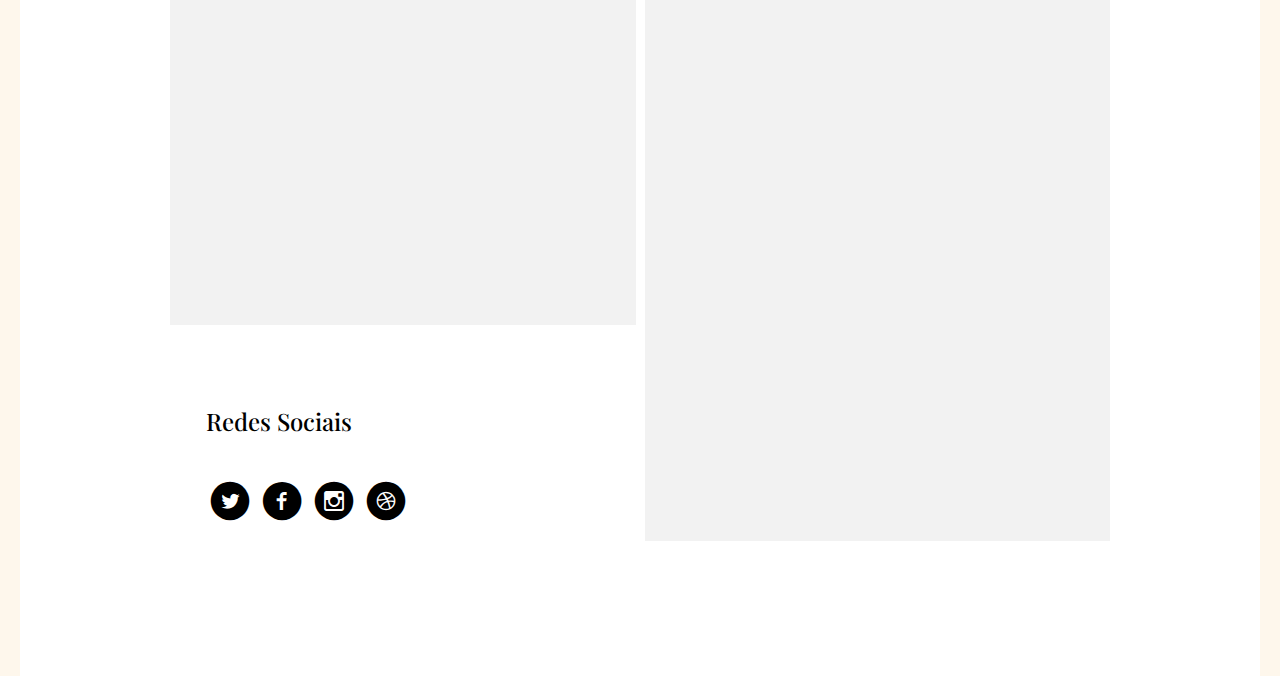
==== commit da9e9ea3: "Projeto Flores - Aluna Maria Eloisa (4)" ====
--- a/index.html
+++ b/index.html
@@ -8,7 +8,7 @@
 <head>
 	<meta charset="utf-8">
 	<meta http-equiv="X-UA-Compatible" content="IE=edge">
-	<title>Epic &mdash; Fully Responsive Free HTML5 Bootstrap Website Template by FREEHTML5.co</title>
+	<title>Maria Eloisa</title>
 	<meta name="viewport" content="width=device-width, initial-scale=1">
 	<meta name="description" content="Free HTML5 Template by FREEHTML5.CO" />
 	<meta name="keywords"
@@ -96,26 +96,24 @@
 
 				<div class="fh5co-col-1">
 					<div class="fh5co-intro padding-right">
-						<h1>Me chamo Maria Eloisa <em>&amp;</em> sou Florista. Amo fazer arranjo de flores. Quer me
-							conhecer mais um pouco?</h1>
+						<h1>Me chamo Maria Eloisa <em>&amp;</em> sou Florista. Amo fazer arranjo de flores. Venha conhecer mais sobre o meu trabalho!</h1>
 						<div class="LogoEloisa bg-black">
 							<img src="images/Logo_Eloisa.png" alt="" srcset="">
 						</div>
 					</div>
 					<div class="fh5co-item">
-						<a href="single.html" class="transition animate-box">
+						<a href="flores.html" class="transition animate-box">
 							<img src="images/20241031_195140.jpg" alt="Free HTML5 Website Template by FreeHTML5.co">
 							<div class="fh5co-item-text-wrap">
 								<div class="fh5co-item-text">
 									<h2>Flores</h2>
+									<h6 class="cliqueaqui">Clique Aqui</h6>
 								</div>
 							</div>
 						</a>
 					</div>
 					<div id="fh5co-footer" class="padding-left">
-						<p><small>&copy; 2016 Epic. All Rights Reserved. <br> Designed by <a href="http://freehtml5.co/"
-									target="_blank">FreeHTML5.co</a> Demo Images: <a href="http://unsplash.com/"
-									target="_blank">Unsplash</a></small></p>
+						<h3>Redes Sociais</h3>
 						<ul class="fh5co-social">
 							<li><a href="#"><i class="icon-twitter-with-circle"></i></a></li>
 							<li><a href="#"><i class="icon-facebook-with-circle"></i></a></li>
@@ -126,21 +124,23 @@
 				</div>
 				<div class="fh5co-col-2">
 					<div class="fh5co-item">
-						<a href="about.html" class="transition animate-box">
+						<a href="sobremim.html" class="transition animate-box">
 							<img src="images/20241031_202328.jpg" alt="Free HTML5 Website Template by FreeHTML5.co">
 							<div class="fh5co-item-text-wrap">
 								<div class="fh5co-item-text">
 									<h2>Sobre Mim</h2>
+									<h6 class="cliqueaqui">Clique Aqui</h6>
 								</div>
 							</div>
 						</a>
 					</div>
 					<div class="fh5co-item">
-						<a href="single.html" class="transition animate-box">
-							<img src="images/20241031_194844.jpg" alt="Free HTML5 Website Template by FreeHTML5.co">
+						<a href="arranjos.html" class="transition animate-box">
+							<img src="images/20241031_195424.jpg" alt="Free HTML5 Website Template by FreeHTML5.co">
 							<div class="fh5co-item-text-wrap">
 								<div class="fh5co-item-text">
 									<h2>Arranjos</h2>
+									<h6 class="cliqueaqui">Clique Aqui</h6>
 								</div>
 							</div>
 						</a>
--- a/css/style.css
+++ b/css/style.css
@@ -583,5 +583,7 @@
   z-index: 9999;
   background: url(../images/hourglass.svg) center no-repeat #ffffff;
 }
-
+.cliqueaqui{
+  color: white;
+}
 /*# sourceMappingURL=style.css.map */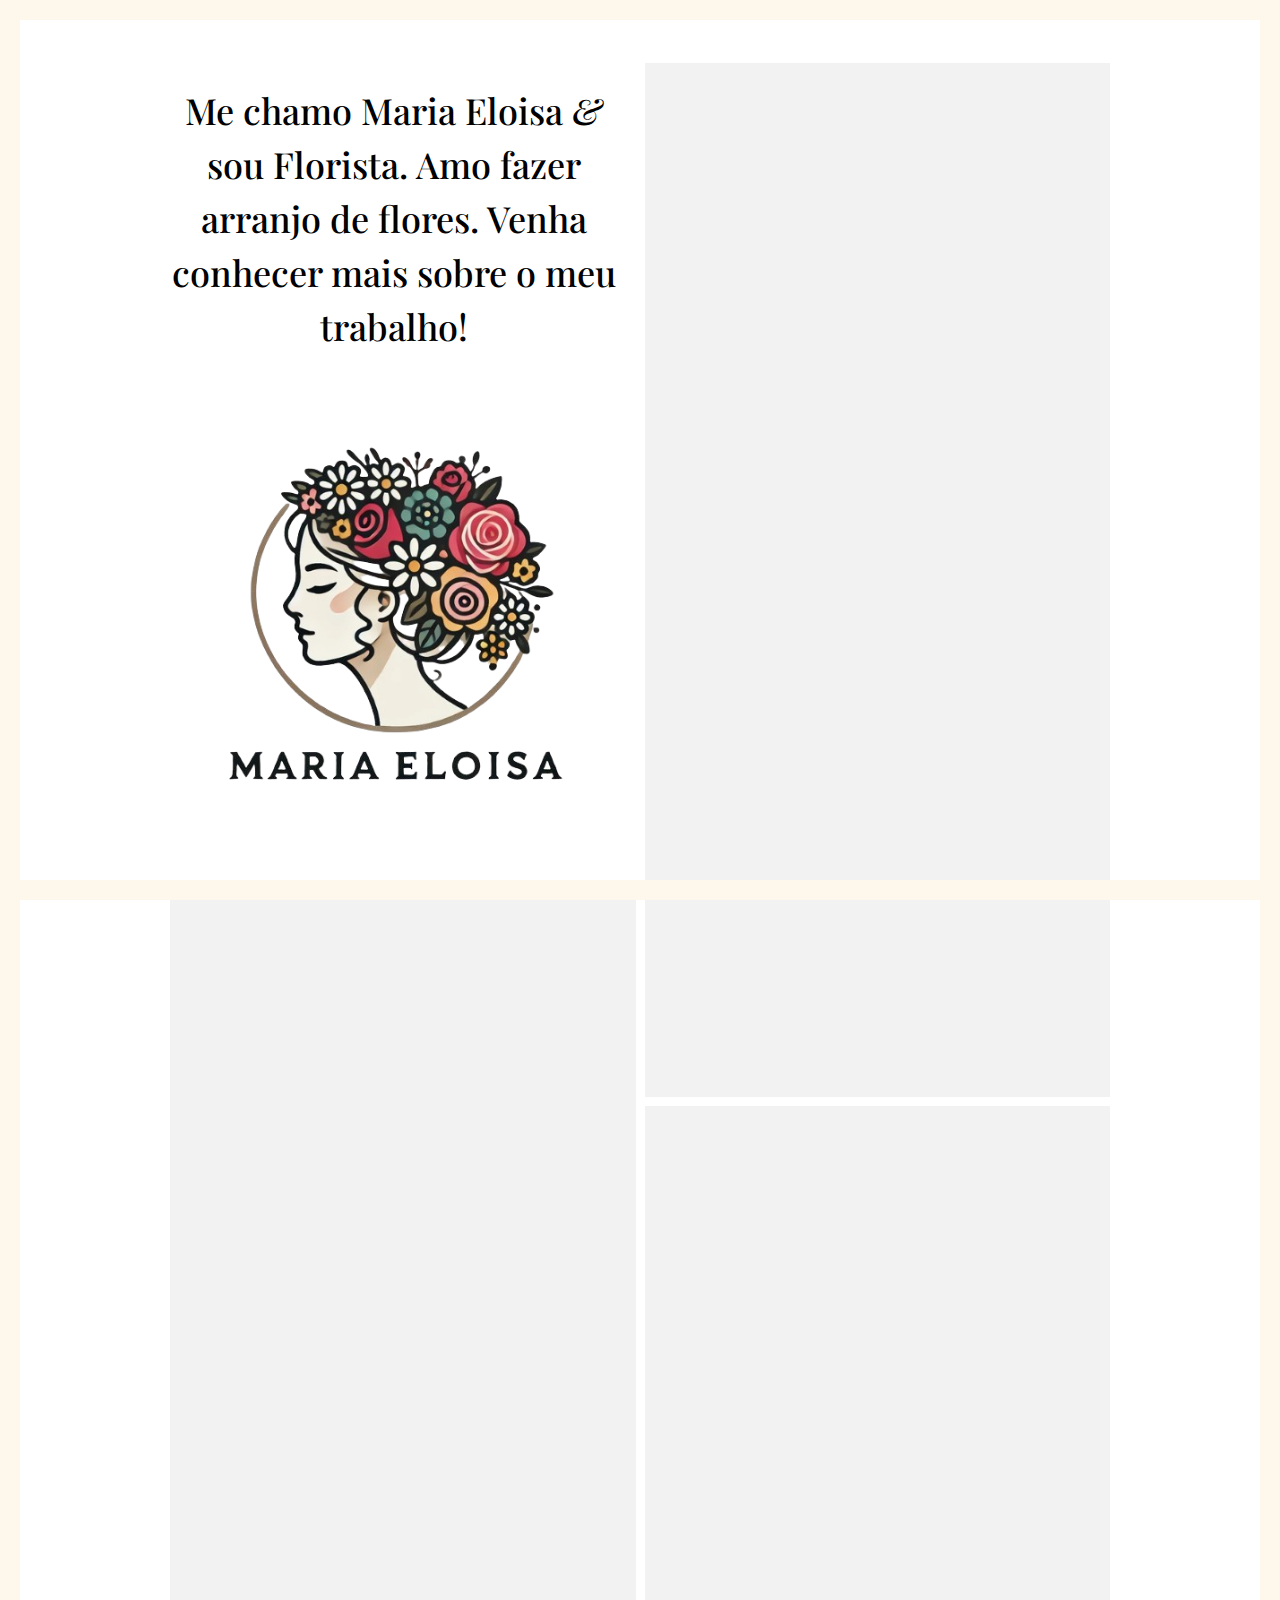
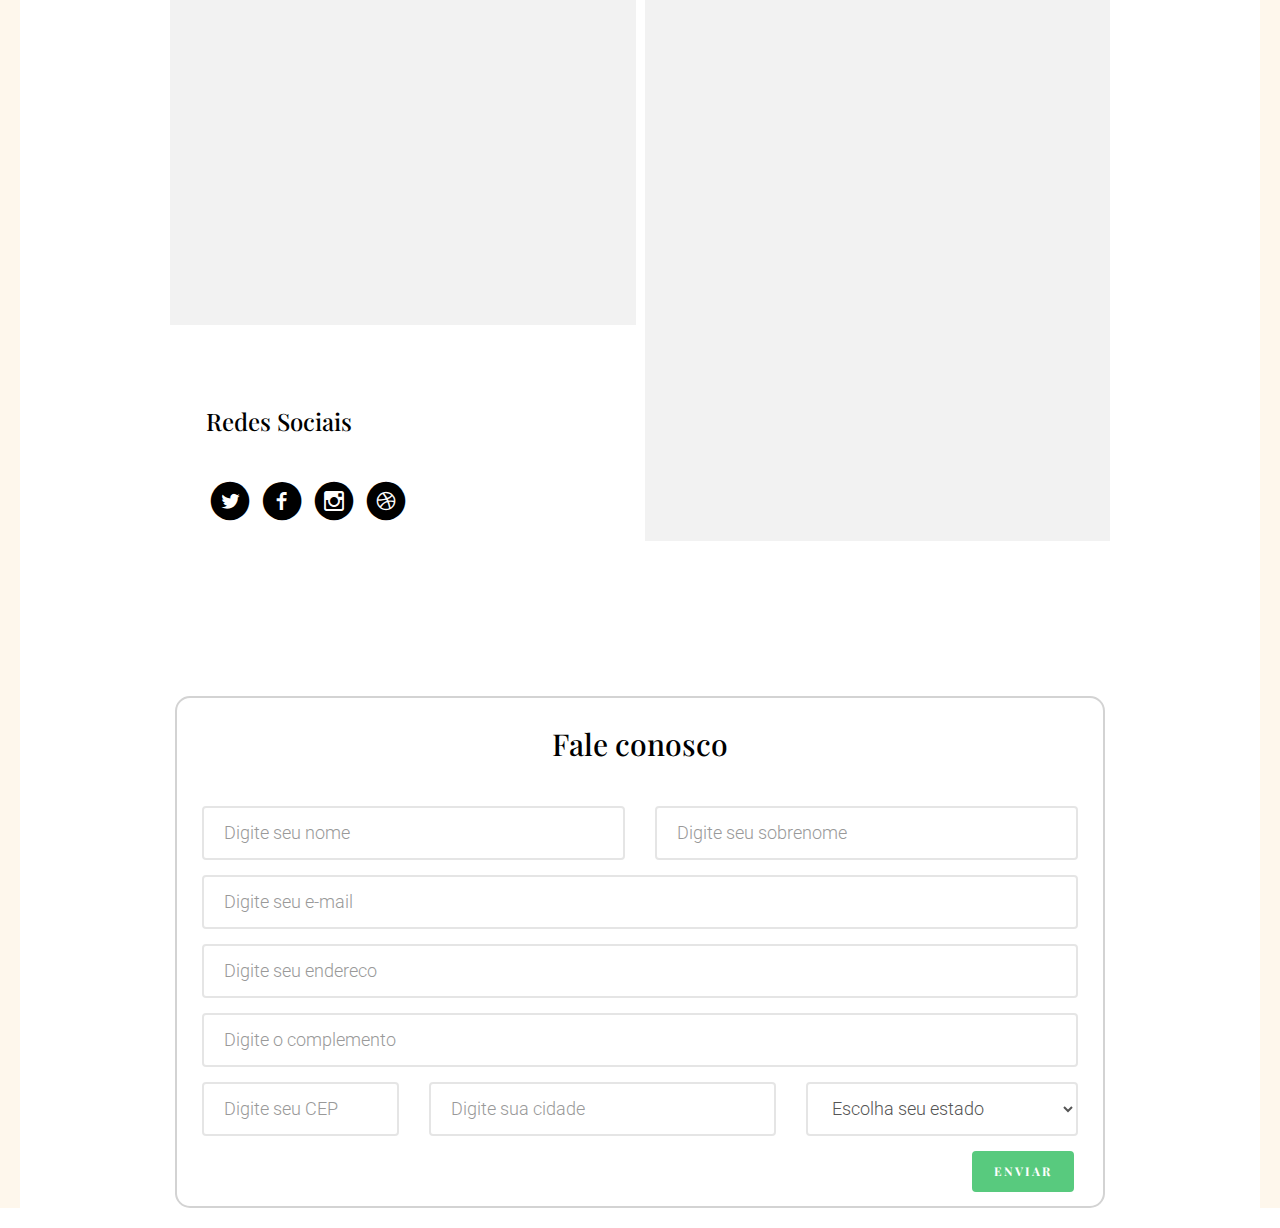
==== commit 6cb5eb8b: "Projeto Flores - Aluna Maria Eloisa (10)" ====
--- a/index.html
+++ b/index.html
@@ -41,7 +41,7 @@
 	<meta name="twitter:card" content="" />
 
 	<!-- Place favicon.ico and apple-touch-icon.png in the root directory -->
-	<link rel="shortcut icon" href="favicon.ico">
+	<link rel="shortcut icon" href="images/LogoEloisa1.jpg">
 	<!-- Google Fonts -->
 	<link href='http://fonts.googleapis.com/css?family=Playfair+Display:400,700,400italic|Roboto:400,300,700'
 		rel='stylesheet' type='text/css'>
@@ -96,7 +96,8 @@
 
 				<div class="fh5co-col-1">
 					<div class="fh5co-intro padding-right">
-						<h1>Me chamo Maria Eloisa <em>&amp;</em> sou Florista. Amo fazer arranjo de flores. Venha conhecer mais sobre o meu trabalho!</h1>
+						<h1>Me chamo Maria Eloisa <em>&amp;</em> sou Florista. Amo fazer arranjo de flores. Venha
+							conhecer mais sobre o meu trabalho!</h1>
 						<div class="LogoEloisa bg-black">
 							<img src="images/Logo_Eloisa.png" alt="" srcset="">
 						</div>
@@ -117,7 +118,7 @@
 						<ul class="fh5co-social">
 							<li><a href="#"><i class="icon-twitter-with-circle"></i></a></li>
 							<li><a href="#"><i class="icon-facebook-with-circle"></i></a></li>
-							<li><a href="#"><i class="icon-instagram-with-circle"></i></a></li>
+							<li><a href="https://www.instagram.com/eloisacnet/?igsh=MTNzb21ya3VoM2o4MA%3D%3D" target="_blank"><i class="icon-instagram-with-circle"></i></a></li>
 							<li><a href="#"><i class="icon-dribbble-with-circle"></i></a></li>
 						</ul>
 					</div>
@@ -151,6 +152,83 @@
 		</div>
 
 	</div>
+	<div class="container" id="form">
+		<h2 class="text-center">Fale conosco</h2>
+		<form action="" method="POST">
+			<div class="form-row">
+				<div class="form-group col-md-6">
+					<!-- <label for="inputName">Nome</label> -->
+					<input type="text" id="inputName" class="form-control" placeholder="Digite seu nome" required>
+				</div>
+				<div class="form-group col-md-6">
+					<!-- <label for="inputSurname">Sobrenome</label> -->
+					<input type="text" class="form-control" id="inputSurname" placeholder="Digite seu sobrenome"
+						required>
+				</div>
+				<div class="form-group col-md-12">
+					<!-- <label for="inputEmail4">Email</label> -->
+					<input type="email" class="form-control" id="inputEmail4" placeholder="Digite seu e-mail" required>
+				</div>
+			</div>
+			<div class="form-row">
+				<div class="form-group col-md-12">
+					<!-- <label for="inputAddress">Endereço</label> -->
+					<input type="text" class="form-control" id="inputAddress" placeholder="Digite seu endereco"
+						required>
+				</div>
+				<div class="form-group col-md-12">
+					<!-- <label for="inputAddress2">Complemento</label> -->
+					<input type="text" class="form-control" id="inputAddress2" placeholder="Digite o complemento">
+				</div>
+			</div>
+			<div class="form-row">
+				<div class="form-group col-md-3">
+					<!-- <label for="inputZip">Zip</label> -->
+					<input type="text" class="form-control" id="inputZip" placeholder="Digite seu CEP" required>
+				</div>
+				<div class="form-group col-md-5">
+					<!-- <label for="inputCity">Cidade</label> -->
+					<input type="text" class="form-control" id="inputCity" placeholder="Digite sua cidade" required>
+				</div>
+				<div class="form-group col-md-4">
+					<!-- <label for="inputState">Estado</label> -->
+					<select id="inputState" class="form-control" required>
+						<option selected hidden>Escolha seu estado</option>
+						<option value="AC">Acre</option>
+						<option value="AL">Alagoas</option>
+						<option value="AP">Amapá</option>
+						<option value="AM">Amazonas</option>
+						<option value="BA">Bahia</option>
+						<option value="CE">Ceará</option>
+						<option value="DF">Distrito Federal</option>
+						<option value="ES">Espírito Santo</option>
+						<option value="GO">Goiás</option>
+						<option value="MA">Maranhão</option>
+						<option value="MT">Mato Grosso</option>
+						<option value="MS">Mato Grosso do Sul</option>
+						<option value="MG">Minas Gerais</option>
+						<option value="PA">Pará</option>
+						<option value="PB">Paraíba</option>
+						<option value="PR">Paraná</option>
+						<option value="PE">Pernambuco</option>
+						<option value="PI">Piauí</option>
+						<option value="RJ">Rio de Janeiro</option>
+						<option value="RN">Rio Grande do Norte</option>
+						<option value="RS">Rio Grande do Sul</option>
+						<option value="RO">Rondônia</option>
+						<option value="RR">Roraima</option>
+						<option value="SC">Santa Catarina</option>
+						<option value="SP">São Paulo</option>
+						<option value="SE">Sergipe</option>
+						<option value="TO">Tocantins</option>
+					</select>
+				</div>
+				<div class="" id="btnform">
+					<button type="submit" class="btn btn-success">Enviar</button>
+				</div>
+			</div>
+		</form>
+	</div>
 
 </body>
 
--- a/css/style.css
+++ b/css/style.css
@@ -586,4 +586,37 @@
 .cliqueaqui{
   color: white;
 }
+
+.sobremim{
+  text-align: justify;
+}
+
+.lilium, .girassol, .astromelia, .historia, .arranjos{
+  text-align: justify;
+}
+
+h1, h2{
+  text-align: center;
+}
+#form{
+  width: auto;
+  justify-self: center;
+  border: solid 2px lightgray;
+  border-radius: 15px;
+  padding: 10px;
+  margin: 20px;
+}
+#btnform{
+  display: block;
+  text-align: end;
+  margin-right: 15px;
+}
+iframe {
+  display: flex;
+  justify-self: end;
+  width: 600px;
+  height: 300px;
+  margin-right: 180px;
+}
+
 /*# sourceMappingURL=style.css.map */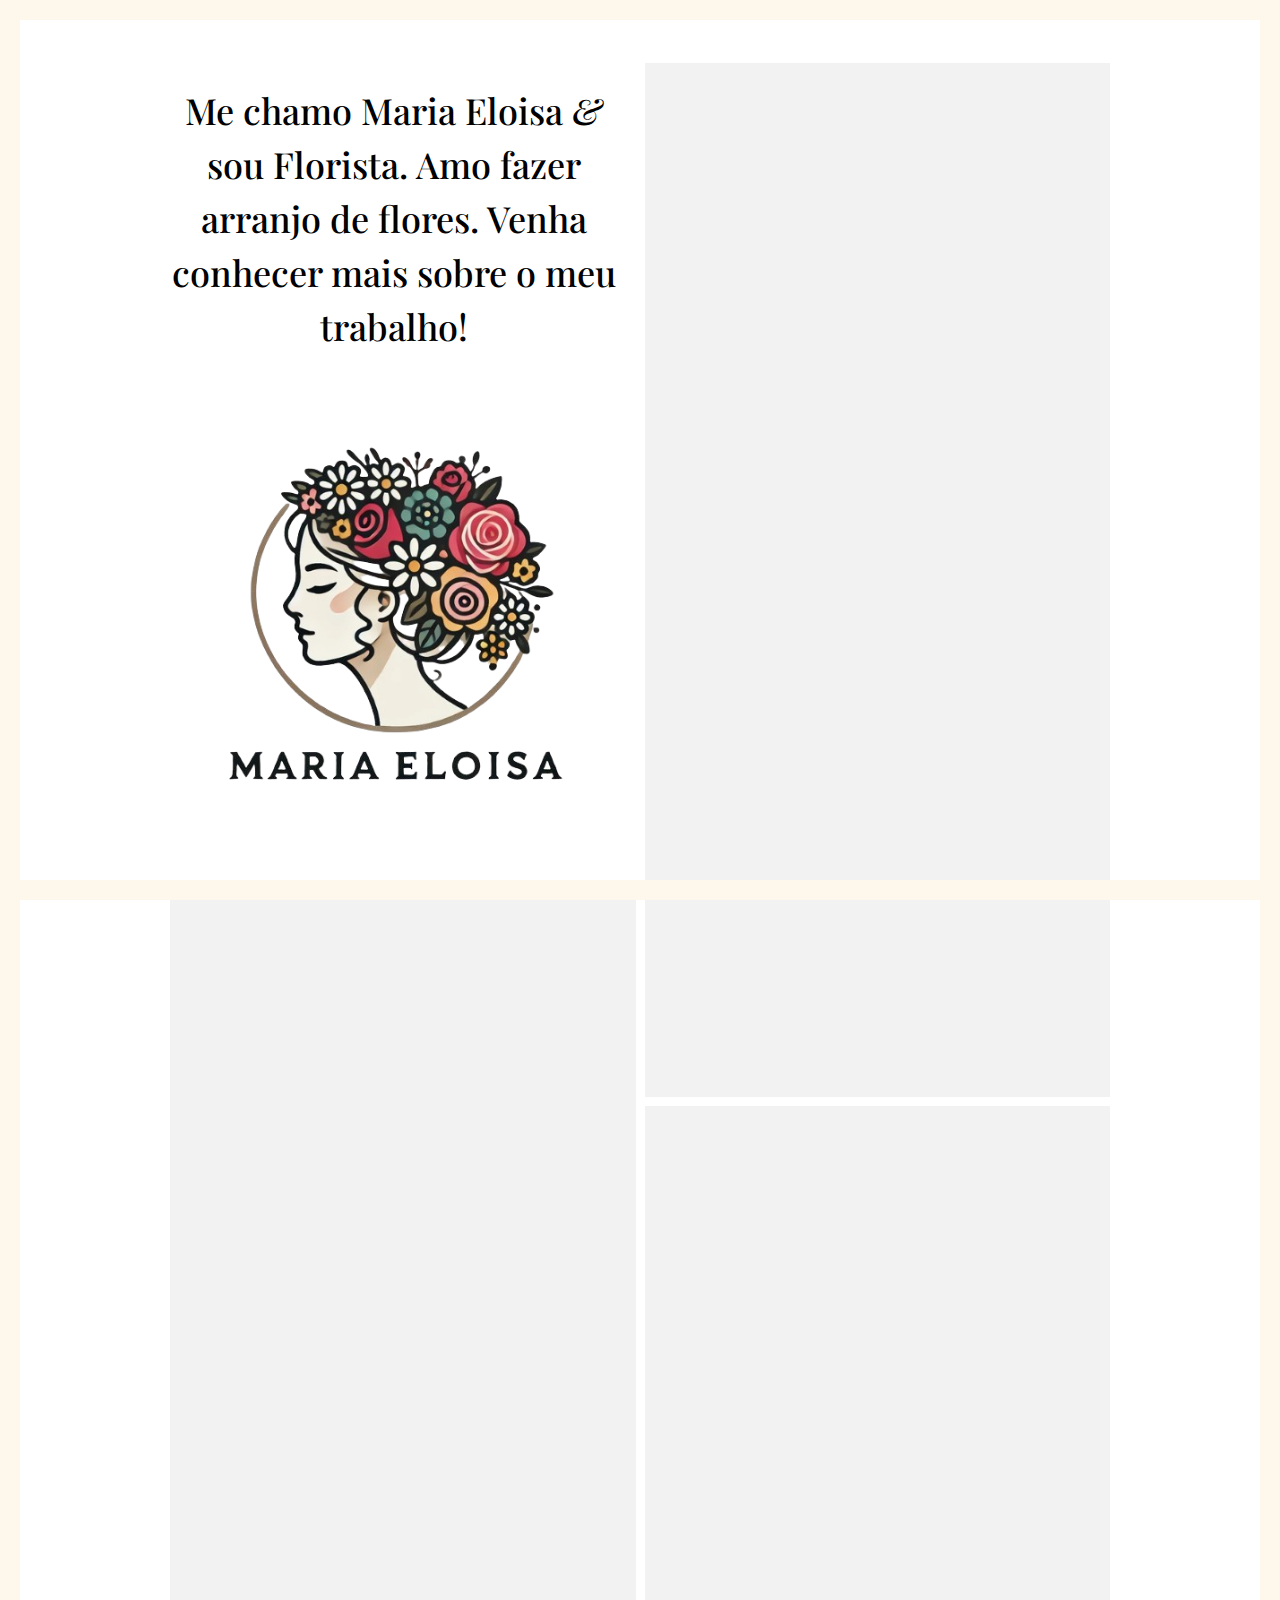
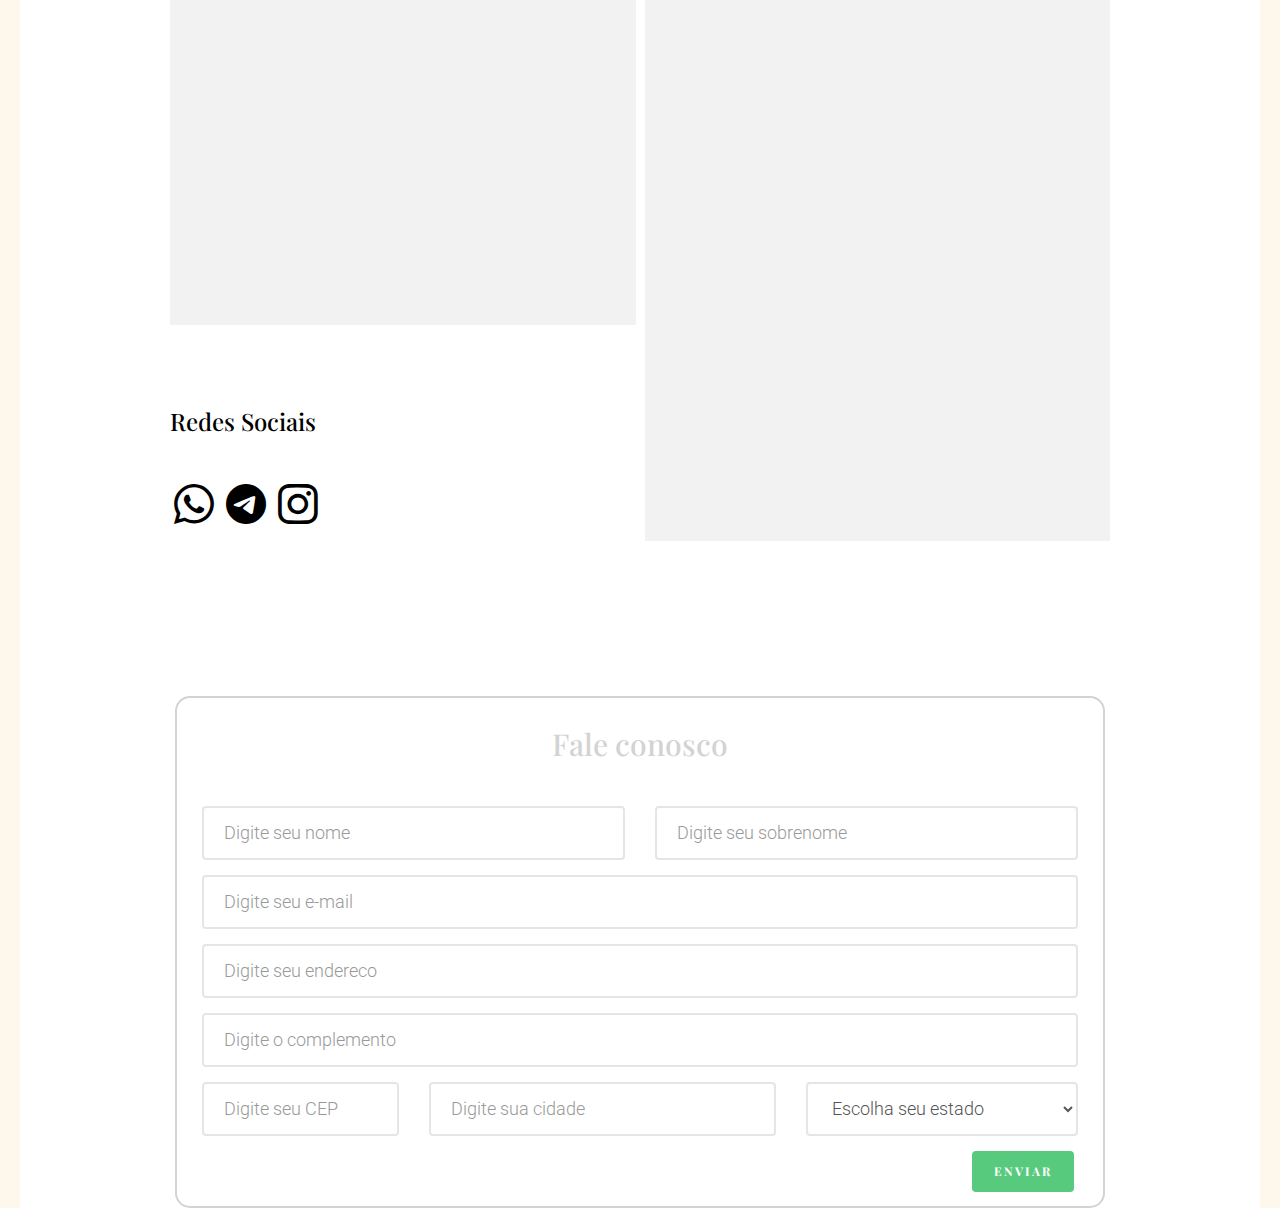
==== commit 43447607: "Projeto Flores - Aluna Maria Eloisa (12)" ====
--- a/index.html
+++ b/index.html
@@ -55,7 +55,7 @@
 	<link rel="stylesheet" href="css/magnific-popup.css">
 
 	<link rel="stylesheet" href="css/style.css">
-
+	<link rel="stylesheet" href="https://cdn.jsdelivr.net/npm/bootstrap-icons@1.11.3/font/bootstrap-icons.min.css">
 	<!-- jQuery -->
 	<script src="js/jquery.min.js"></script>
 	<!-- jQuery Easing -->
@@ -113,15 +113,14 @@
 							</div>
 						</a>
 					</div>
-					<div id="fh5co-footer" class="padding-left">
-						<h3>Redes Sociais</h3>
-						<ul class="fh5co-social">
-							<li><a href="#"><i class="icon-twitter-with-circle"></i></a></li>
-							<li><a href="#"><i class="icon-facebook-with-circle"></i></a></li>
-							<li><a href="https://www.instagram.com/eloisacnet/?igsh=MTNzb21ya3VoM2o4MA%3D%3D" target="_blank"><i class="icon-instagram-with-circle"></i></a></li>
-							<li><a href="#"><i class="icon-dribbble-with-circle"></i></a></li>
-						</ul>
-					</div>
+			<div id="fh5co-footer">
+				<h3>Redes Sociais</h3>
+				<ul class="fh5co-social">
+					<li><a href="#"><i class="bi bi-whatsapp"></i></a></li>
+					<li><a href="#"><i class="bi bi-telegram"></i></a></li>
+					<li><a href="https://www.instagram.com/eloisacnet/?igsh=MTNzb21ya3VoM2o4MA%3D%3D" target="_blank"><i class="bi bi-instagram"></i></a></li>
+				</ul>
+			</div>
 				</div>
 				<div class="fh5co-col-2">
 					<div class="fh5co-item">
--- a/css/style.css
+++ b/css/style.css
@@ -585,6 +585,7 @@
 }
 .cliqueaqui{
   color: white;
+  
 }
 
 .sobremim{
@@ -605,18 +606,21 @@
   border-radius: 15px;
   padding: 10px;
   margin: 20px;
+  color: lightgray;
+}
+#form h2{
+  color: lightgray;
 }
 #btnform{
   display: block;
   text-align: end;
   margin-right: 15px;
 }
-iframe {
+
+.mapa{
   display: flex;
-  justify-self: end;
-  width: 600px;
-  height: 300px;
-  margin-right: 180px;
+  justify-content: end;
+  margin: 15px;
 }
 
 /*# sourceMappingURL=style.css.map */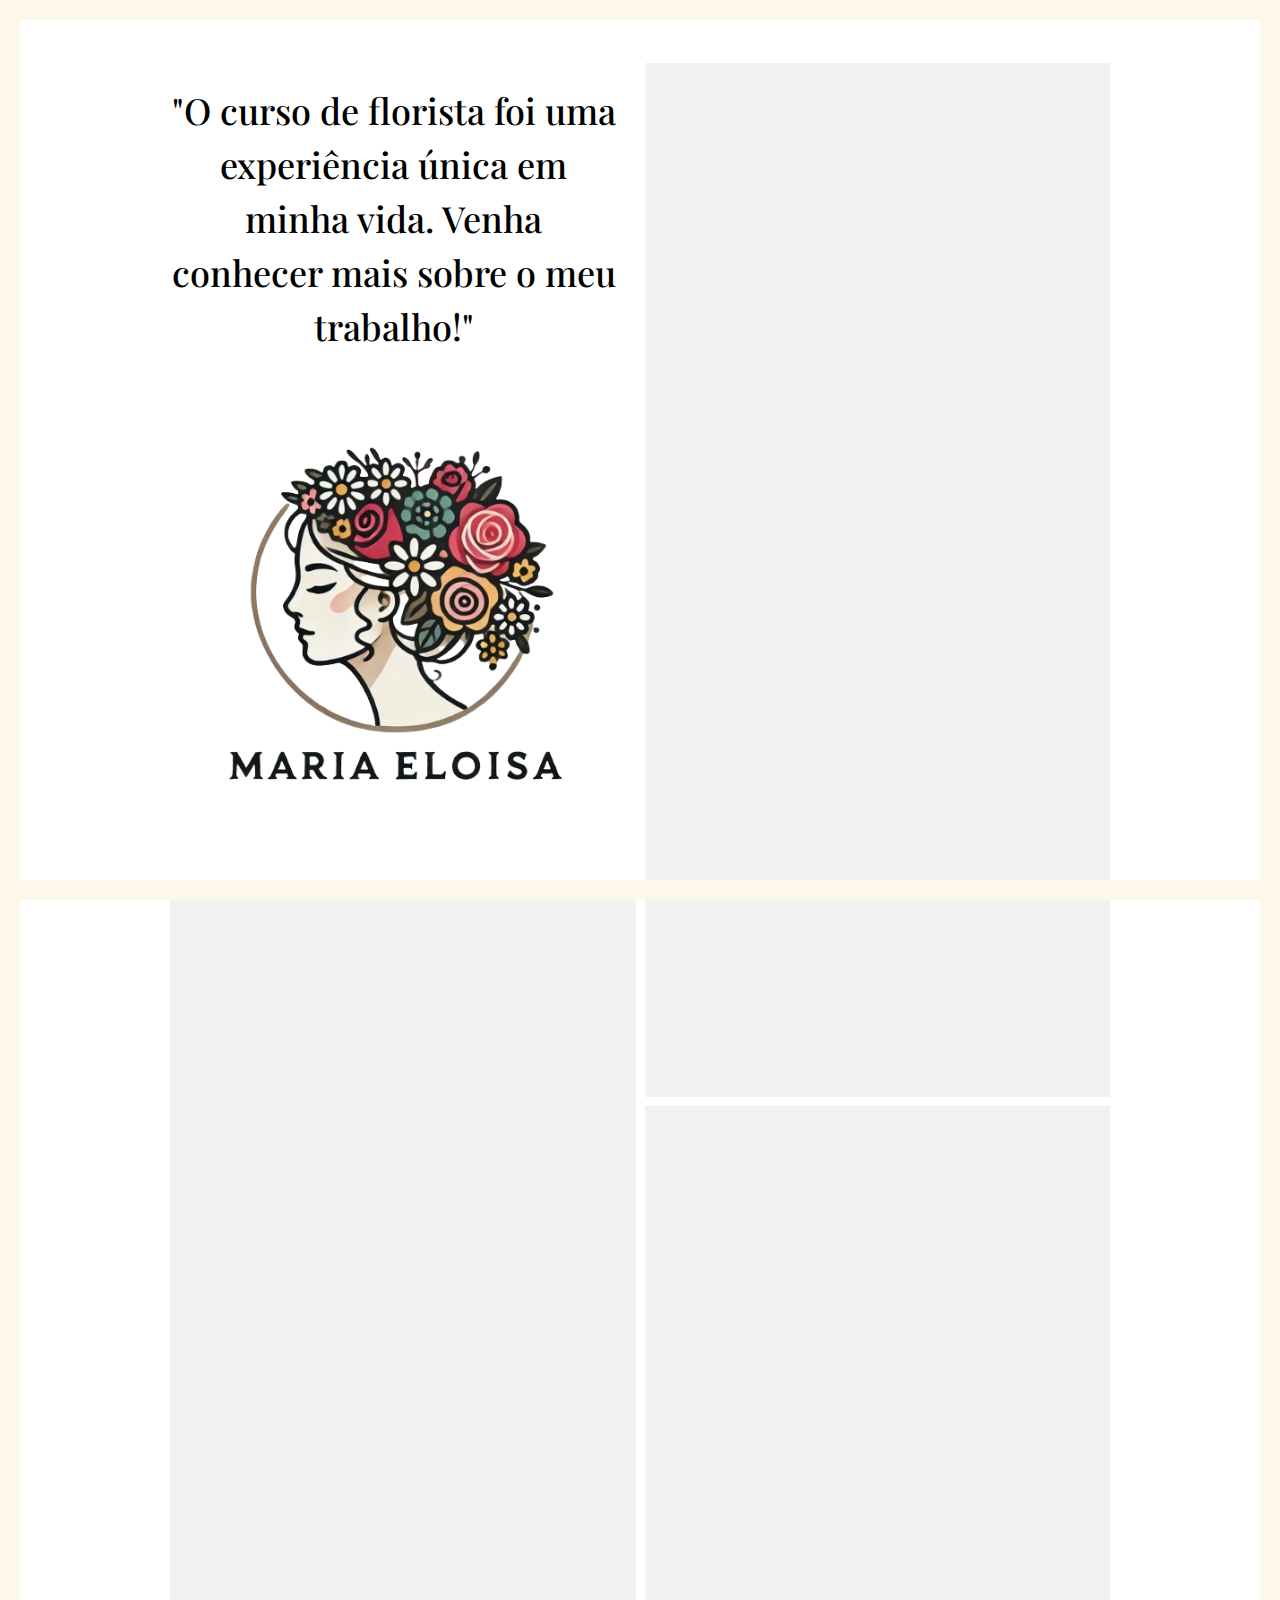
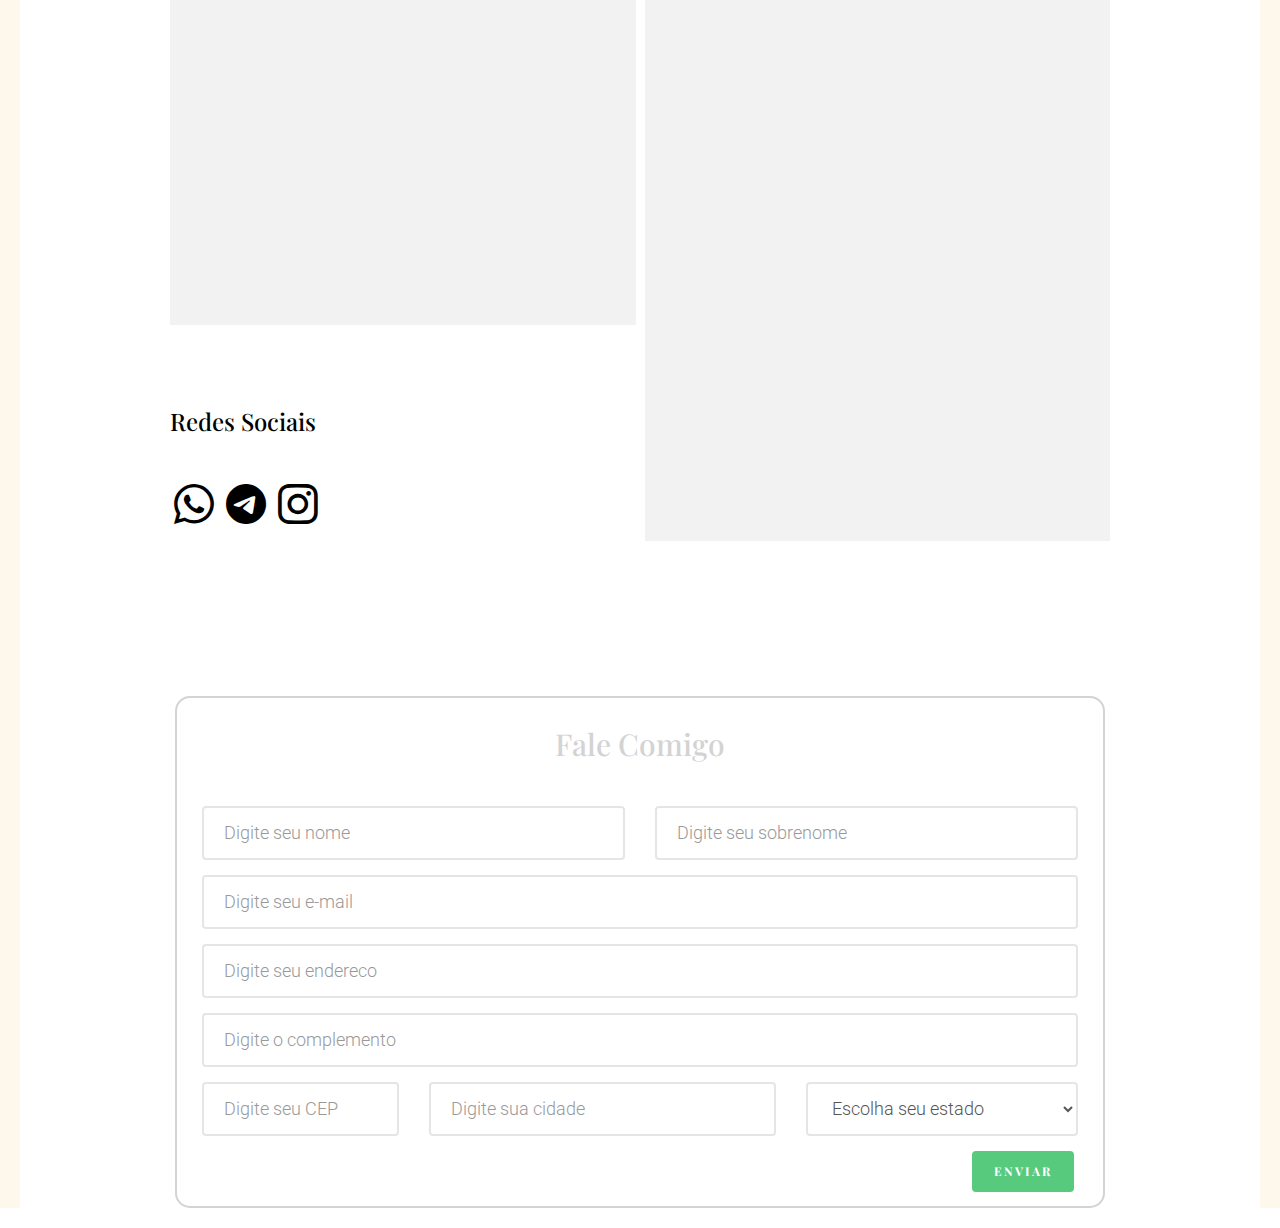
==== commit acbeb16d: "Projeto Flores - Aluna Maria Eloisa (14)" ====
--- a/index.html
+++ b/index.html
@@ -96,8 +96,7 @@
 
 				<div class="fh5co-col-1">
 					<div class="fh5co-intro padding-right">
-						<h1>Me chamo Maria Eloisa <em>&amp;</em> sou Florista. Amo fazer arranjo de flores. Venha
-							conhecer mais sobre o meu trabalho!</h1>
+						<h1>"O curso de florista foi uma experiência única em minha vida. Venha conhecer mais sobre o meu trabalho!"</h1>
 						<div class="LogoEloisa bg-black">
 							<img src="images/Logo_Eloisa.png" alt="" srcset="">
 						</div>
@@ -107,7 +106,7 @@
 							<img src="images/20241031_195140.jpg" alt="Free HTML5 Website Template by FreeHTML5.co">
 							<div class="fh5co-item-text-wrap">
 								<div class="fh5co-item-text">
-									<h2>Flores</h2>
+									<h2>Flores Favoritas</h2>
 									<h6 class="cliqueaqui">Clique Aqui</h6>
 								</div>
 							</div>
@@ -139,7 +138,7 @@
 							<img src="images/20241031_195424.jpg" alt="Free HTML5 Website Template by FreeHTML5.co">
 							<div class="fh5co-item-text-wrap">
 								<div class="fh5co-item-text">
-									<h2>Arranjos</h2>
+									<h2>Meus Arranjos</h2>
 									<h6 class="cliqueaqui">Clique Aqui</h6>
 								</div>
 							</div>
@@ -152,7 +151,7 @@
 
 	</div>
 	<div class="container" id="form">
-		<h2 class="text-center">Fale conosco</h2>
+		<h2 class="text-center">Fale Comigo</h2>
 		<form action="" method="POST">
 			<div class="form-row">
 				<div class="form-group col-md-6">
--- a/css/style.css
+++ b/css/style.css
@@ -619,7 +619,7 @@
 
 .mapa{
   display: flex;
-  justify-content: end;
+  justify-content: center;
   margin: 15px;
 }
 
